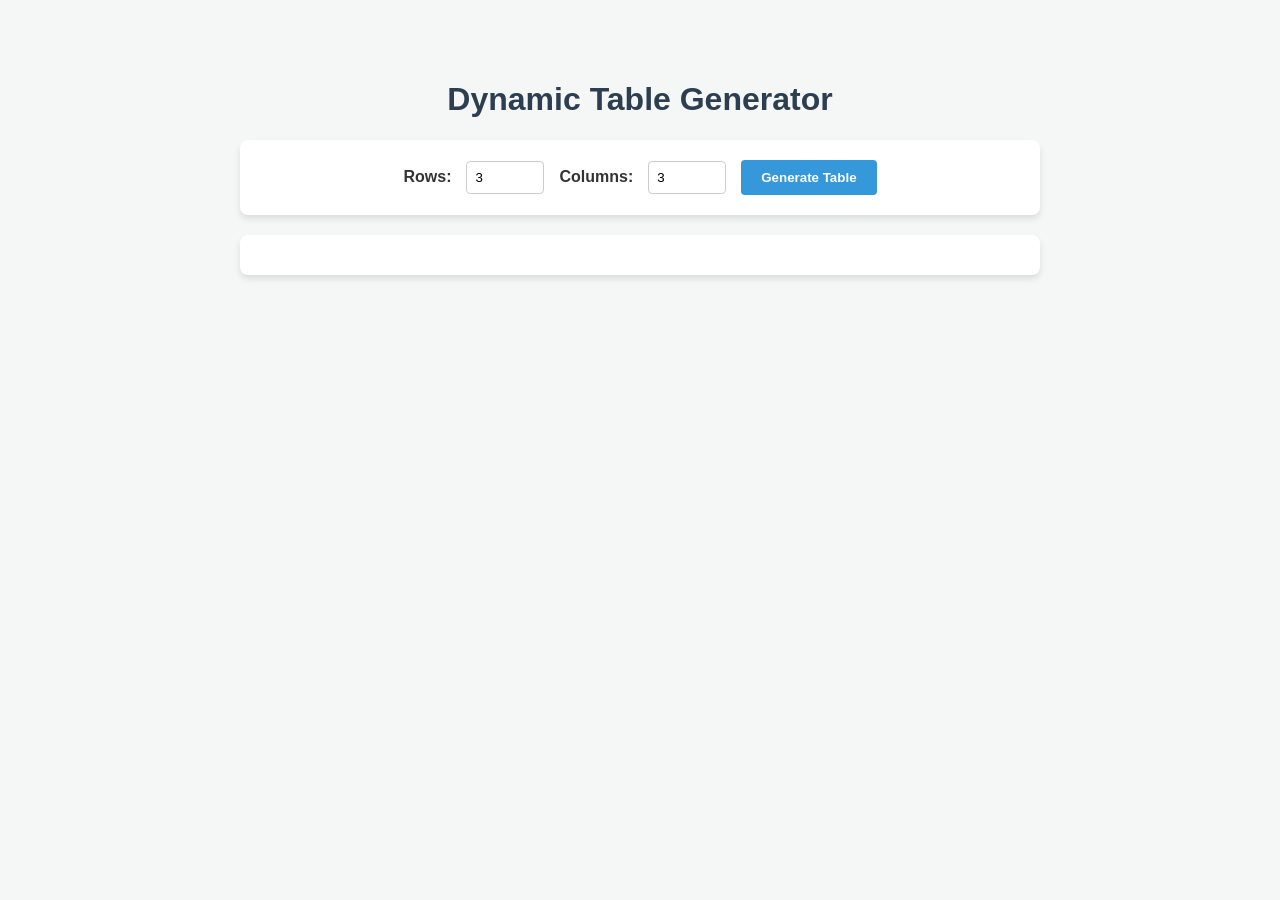
==== index.html @ 99abe820 "Update index.html" ====
<!DOCTYPE html>
<html lang="en">
<head>
    <meta charset="UTF-8">
    <meta name="viewport" content="width=device-width, initial-scale=1.0">
    <title>Dynamic Table Generator</title>
    <style>
        body {
            font-family: 'Segoe UI', Tahoma, Geneva, Verdana, sans-serif;
            background-color: #f4f7f6;
            color: #333;
            max-width: 800px;
            margin: 40px auto;
            padding: 20px;
        }
        h1 {
            color: #2c3e50;
            text-align: center;
        }
        .controls {
            background: white;
            padding: 20px;
            border-radius: 8px;
            box-shadow: 0 4px 6px rgba(0,0,0,0.1);
            margin-bottom: 20px;
            display: flex;
            gap: 15px;
            align-items: center;
            justify-content: center;
        }
        label {
            font-weight: bold;
        }
        input[type="number"] {
            width: 60px;
            padding: 8px;
            border: 1px solid #ccc;
            border-radius: 4px;
        }
        button {
            background-color: #3498db;
            color: white;
            border: none;
            padding: 10px 20px;
            border-radius: 4px;
            cursor: pointer;
            font-weight: bold;
            transition: background 0.2s;
        }
        button:hover {
            background-color: #2980b9;
        }
        #tableContainer {
            background: white;
            padding: 20px;
            border-radius: 8px;
            box-shadow: 0 4px 6px rgba(0,0,0,0.1);
            overflow-x: auto;
        }
        table {
            width: 100%;
            border-collapse: collapse;
            margin-top: 10px;
        }
        table, th, td {
            border: 1px solid #bdc3c7;
        }
        td {
            padding: 12px;
            text-align: center;
            background-color: #fafafa;
        }
        tr:nth-child(even) td {
            background-color: #f2f2f2;
        }
    </style>
</head>
<body>

    <h1>Dynamic Table Generator</h1>
    
    <div class="controls">
        <label for="rows">Rows:</label>
        <input type="number" id="rows" name="rows" value="3" min="1">
        
        <label for="cols">Columns:</label>
        <input type="number" id="cols" name="cols" value="3" min="1">
        
        <button onclick="generateTable()">Generate Table</button>
    </div>

    <div id="tableContainer"></div>

    <script>
        function generateTable() {
            var rows = document.getElementById('rows').value;
            var cols = document.getElementById('cols').value;
            var tableContainer = document.getElementById('tableContainer');
            
            // Validation check
            if (rows < 1 || cols < 1) {
                tableContainer.innerHTML = '<p style="color: red; text-align: center;">Please enter a number greater than 0.</p>';
                return;
            }

            var table = document.createElement('table');
            
            for (var i = 0; i < rows; i++) {
                var tr = document.createElement('tr');
                for (var j = 0; j < cols; j++) {
                    var td = document.createElement('td');
                    td.appendChild(document.createTextNode('Cell ' + (i + 1) + ',' + (j + 1)));
                    tr.appendChild(td);
                }
                table.appendChild(tr); // FIXED: This appends rows directly to your table structure
            }
            
            tableContainer.innerHTML = '';
            tableContainer.appendChild(table);
        }
    </script>
</body>
</html>
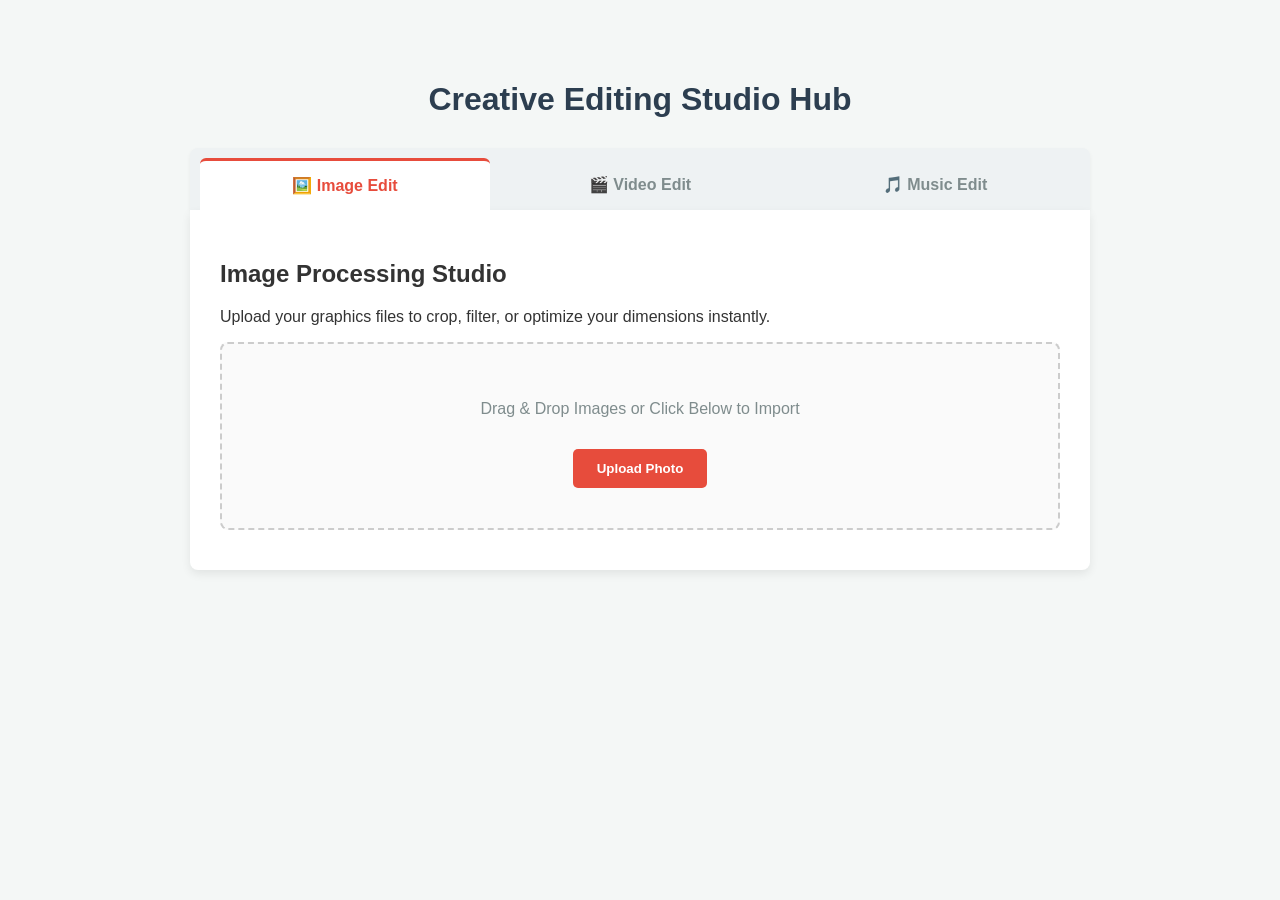
==== commit 813f2a9d: "Update index.html" ====
--- a/index.html
+++ b/index.html
@@ -3,121 +3,176 @@
 <head>
     <meta charset="UTF-8">
     <meta name="viewport" content="width=device-width, initial-scale=1.0">
-    <title>Dynamic Table Generator</title>
+    <title>Creative Editing Studio Hub</title>
     <style>
         body {
             font-family: 'Segoe UI', Tahoma, Geneva, Verdana, sans-serif;
             background-color: #f4f7f6;
             color: #333;
-            max-width: 800px;
+            max-width: 900px;
             margin: 40px auto;
             padding: 20px;
         }
         h1 {
             color: #2c3e50;
             text-align: center;
+            margin-bottom: 30px;
         }
-        .controls {
+        /* Navigation Tabs Layout */
+        .tab-navigation {
+            display: flex;
+            background: #eef2f3;
+            border-radius: 8px 8px 0 0;
+            padding: 10px 10px 0 10px;
+            box-shadow: 0 2px 4px rgba(0,0,0,0.05);
+            gap: 5px;
+        }
+        .tab-button {
+            flex: 1;
+            padding: 15px;
+            font-size: 16px;
+            font-weight: bold;
+            border: none;
+            background: transparent;
+            color: #7f8c8d;
+            cursor: pointer;
+            border-radius: 6px 6px 0 0;
+            transition: all 0.2s ease;
+            text-align: center;
+        }
+        .tab-button:hover {
+            background-color: rgba(255, 255, 255, 0.5);
+            color: #2c3e50;
+        }
+        /* Active Tab Status Color Filters */
+        .tab-button.active[data-target="image-panel"] {
+            background-color: white;
+            color: #e74c3c;
+            border-top: 3px solid #e74c3c;
+        }
+        .tab-button.active[data-target="video-panel"] {
+            background-color: white;
+            color: #9b59b6;
+            border-top: 3px solid #9b59b6;
+        }
+        .tab-button.active[data-target="music-panel"] {
+            background-color: white;
+            color: #2ecc71;
+            border-top: 3px solid #2ecc71;
+        }
+        /* Work Panels Workspace Styling */
+        .panel-container {
             background: white;
-            padding: 20px;
+            padding: 30px;
+            border-radius: 0 0 8px 8px;
+            box-shadow: 0 4px 10px rgba(0,0,0,0.08);
+            min-height: 300px;
+        }
+        .workspace-panel {
+            display: none; /* Hides panel sections until active */
+            animation: fadeIn 0.3s ease-in-out;
+        }
+        .workspace-panel.active {
+            display: block; /* Reveals target active workspace */
+        }
+        .placeholder-tool {
+            border: 2px dashed #ccc;
             border-radius: 8px;
-            box-shadow: 0 4px 6px rgba(0,0,0,0.1);
-            margin-bottom: 20px;
-            display: flex;
-            gap: 15px;
-            align-items: center;
-            justify-content: center;
+            padding: 40px;
+            text-align: center;
+            background-color: #fafafa;
+            color: #7f8c8d;
+            margin-top: 15px;
         }
-        label {
-            font-weight: bold;
-        }
-        input[type="number"] {
-            width: 60px;
-            padding: 8px;
-            border: 1px solid #ccc;
-            border-radius: 4px;
-        }
-        button {
-            background-color: #3498db;
+        .action-btn {
             color: white;
             border: none;
-            padding: 10px 20px;
-            border-radius: 4px;
+            padding: 12px 24px;
+            border-radius: 5px;
             cursor: pointer;
             font-weight: bold;
-            transition: background 0.2s;
+            margin-top: 15px;
+            transition: transform 0.1s;
         }
-        button:hover {
-            background-color: #2980b9;
+        .action-btn:active {
+            transform: scale(0.98);
         }
-        #tableContainer {
-            background: white;
-            padding: 20px;
-            border-radius: 8px;
-            box-shadow: 0 4px 6px rgba(0,0,0,0.1);
-            overflow-x: auto;
-        }
-        table {
-            width: 100%;
-            border-collapse: collapse;
-            margin-top: 10px;
-        }
-        table, th, td {
-            border: 1px solid #bdc3c7;
-        }
-        td {
-            padding: 12px;
-            text-align: center;
-            background-color: #fafafa;
-        }
-        tr:nth-child(even) td {
-            background-color: #f2f2f2;
+        .image-btn { background-color: #e74c3c; }
+        .video-btn { background-color: #9b59b6; }
+        .music-btn { background-color: #2ecc71; }
+
+        @keyframes fadeIn {
+            from { opacity: 0; transform: translateY(5px); }
+            to { opacity: 1; transform: translateY(0); }
         }
     </style>
 </head>
 <body>
 
-    <h1>Dynamic Table Generator</h1>
+    <h1>Creative Editing Studio Hub</h1>
     
-    <div class="controls">
-        <label for="rows">Rows:</label>
-        <input type="number" id="rows" name="rows" value="3" min="1">
-        
-        <label for="cols">Columns:</label>
-        <input type="number" id="cols" name="cols" value="3" min="1">
-        
-        <button onclick="generateTable()">Generate Table</button>
+    <!-- Tab Controls Selection -->
+    <div class="tab-navigation">
+        <button class="tab-button active" data-target="image-panel">🖼️ Image Edit</button>
+        <button class="tab-button" data-target="video-panel">🎬 Video Edit</button>
+        <button class="tab-button" data-target="music-panel">🎵 Music Edit</button>
     </div>
 
-    <div id="tableContainer"></div>
+    <!-- Active Workspace Board Viewports -->
+    <div class="panel-container">
+        
+        <!-- Tab Panel 1: Image Studio -->
+        <div id="image-panel" class="workspace-panel active">
+            <h2>Image Processing Studio</h2>
+            <p>Upload your graphics files to crop, filter, or optimize your dimensions instantly.</p>
+            <div class="placeholder-tool">
+                <p>Drag & Drop Images or Click Below to Import</p>
+                <input type="file" id="imageUpload" accept="image/*" style="display:none;">
+                <button class="action-btn image-btn" onclick="document.getElementById('imageUpload').click()">Upload Photo</button>
+            </div>
+        </div>
 
+        <!-- Tab Panel 2: Video Lounge -->
+        <div id="video-panel" class="workspace-panel">
+            <h2>Video Sequencing Studio</h2>
+            <p>Splice timelines, modify playback framerates, or encode file output tracks.</p>
+            <div class="placeholder-tool">
+                <p>Drop Video Tracks (.mp4, .mov) Here</p>
+                <input type="file" id="videoUpload" accept="video/*" style="display:none;">
+                <button class="action-btn video-btn" onclick="document.getElementById('videoUpload').click()">Import Video clip</button>
+            </div>
+        </div>
+
+        <!-- Tab Panel 3: Music Deck -->
+        <div id="music-panel" class="workspace-panel">
+            <h2>Audio Synthesis Deck</h2>
+            <p>Trim master audio tracks, normalize gain waveforms, or layer sound design tracks.</p>
+            <div class="placeholder-tool">
+                <p>Load Audio Source Stems (.mp3, .wav)</p>
+                <input type="file" id="audioUpload" accept="audio/*" style="display:none;">
+                <button class="action-btn music-btn" onclick="document.getElementById('audioUpload').click()">Open Audio Track</button>
+            </div>
+        </div>
+
+    </div>
+
+    <!-- Interface Animation Routing Controller Script -->
     <script>
-        function generateTable() {
-            var rows = document.getElementById('rows').value;
-            var cols = document.getElementById('cols').value;
-            var tableContainer = document.getElementById('tableContainer');
-            
-            // Validation check
-            if (rows < 1 || cols < 1) {
-                tableContainer.innerHTML = '<p style="color: red; text-align: center;">Please enter a number greater than 0.</p>';
-                return;
-            }
+        const tabs = document.querySelectorAll('.tab-button');
+        const panels = document.querySelectorAll('.workspace-panel');
 
-            var table = document.createElement('table');
-            
-            for (var i = 0; i < rows; i++) {
-                var tr = document.createElement('tr');
-                for (var j = 0; j < cols; j++) {
-                    var td = document.createElement('td');
-                    td.appendChild(document.createTextNode('Cell ' + (i + 1) + ',' + (j + 1)));
-                    tr.appendChild(td);
-                }
-                table.appendChild(tr); // FIXED: This appends rows directly to your table structure
-            }
-            
-            tableContainer.innerHTML = '';
-            tableContainer.appendChild(table);
-        }
+        tabs.forEach(tab => {
+            tab.addEventListener('click', () => {
+                // Remove active classes from all existing tabs and layouts
+                tabs.forEach(t => t.classList.remove('active'));
+                panels.forEach(p => p.classList.remove('active'));
+
+                // Target and set active element bindings
+                tab.classList.add('active');
+                const targetPanelId = tab.getAttribute('data-target');
+                document.getElementById(targetPanelId).classList.add('active');
+            });
+        });
     </script>
 </body>
 </html>
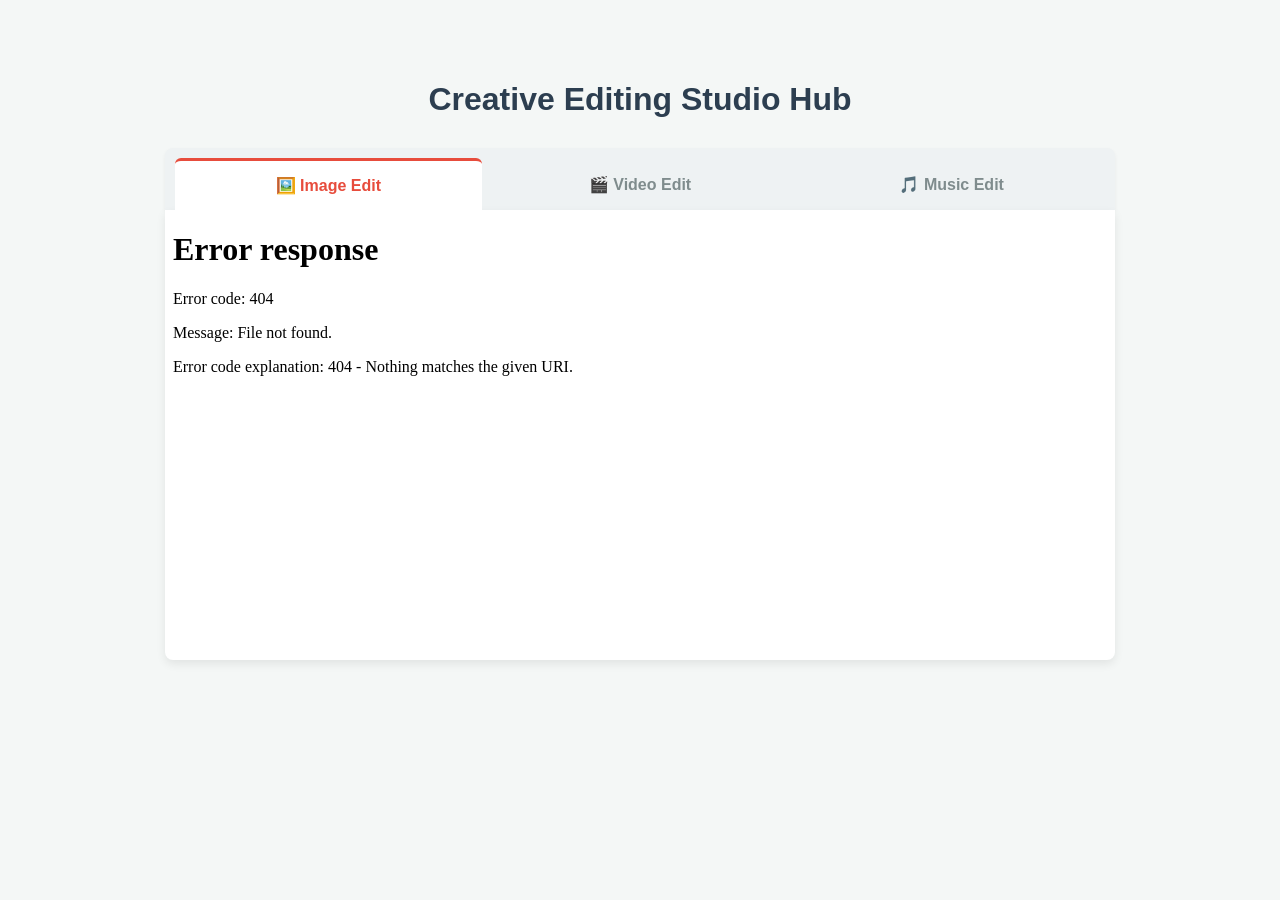
==== commit a17de5f2: "Update index.html" ====
--- a/index.html
+++ b/index.html
@@ -9,7 +9,7 @@
             font-family: 'Segoe UI', Tahoma, Geneva, Verdana, sans-serif;
             background-color: #f4f7f6;
             color: #333;
-            max-width: 900px;
+            max-width: 950px;
             margin: 40px auto;
             padding: 20px;
         }
@@ -18,7 +18,6 @@
             text-align: center;
             margin-bottom: 30px;
         }
-        /* Navigation Tabs Layout */
         .tab-navigation {
             display: flex;
             background: #eef2f3;
@@ -44,66 +43,29 @@
             background-color: rgba(255, 255, 255, 0.5);
             color: #2c3e50;
         }
-        /* Active Tab Status Color Filters */
-        .tab-button.active[data-target="image-panel"] {
-            background-color: white;
-            color: #e74c3c;
-            border-top: 3px solid #e74c3c;
+        .tab-button.active[data-src="image.html"] {
+            background-color: white; color: #e74c3c; border-top: 3px solid #e74c3c;
         }
-        .tab-button.active[data-target="video-panel"] {
-            background-color: white;
-            color: #9b59b6;
-            border-top: 3px solid #9b59b6;
+        .tab-button.active[data-src="video.html"] {
+            background-color: white; color: #9b59b6; border-top: 3px solid #9b59b6;
         }
-        .tab-button.active[data-target="music-panel"] {
-            background-color: white;
-            color: #2ecc71;
-            border-top: 3px solid #2ecc71;
+        .tab-button.active[data-src="music.html"] {
+            background-color: white; color: #2ecc71; border-top: 3px solid #2ecc71;
         }
-        /* Work Panels Workspace Styling */
-        .panel-container {
+        /* The isolated sandbox container */
+        .iframe-container {
             background: white;
-            padding: 30px;
             border-radius: 0 0 8px 8px;
             box-shadow: 0 4px 10px rgba(0,0,0,0.08);
-            min-height: 300px;
+            border: none;
+            width: 100%;
+            height: 450px;
         }
-        .workspace-panel {
-            display: none; /* Hides panel sections until active */
-            animation: fadeIn 0.3s ease-in-out;
-        }
-        .workspace-panel.active {
-            display: block; /* Reveals target active workspace */
-        }
-        .placeholder-tool {
-            border: 2px dashed #ccc;
-            border-radius: 8px;
-            padding: 40px;
-            text-align: center;
-            background-color: #fafafa;
-            color: #7f8c8d;
-            margin-top: 15px;
-        }
-        .action-btn {
-            color: white;
+        iframe {
+            width: 100%;
+            height: 100%;
             border: none;
-            padding: 12px 24px;
-            border-radius: 5px;
-            cursor: pointer;
-            font-weight: bold;
-            margin-top: 15px;
-            transition: transform 0.1s;
-        }
-        .action-btn:active {
-            transform: scale(0.98);
-        }
-        .image-btn { background-color: #e74c3c; }
-        .video-btn { background-color: #9b59b6; }
-        .music-btn { background-color: #2ecc71; }
-
-        @keyframes fadeIn {
-            from { opacity: 0; transform: translateY(5px); }
-            to { opacity: 1; transform: translateY(0); }
+            border-radius: 0 0 8px 8px;
         }
     </style>
 </head>
@@ -111,66 +73,28 @@
 
     <h1>Creative Editing Studio Hub</h1>
     
-    <!-- Tab Controls Selection -->
     <div class="tab-navigation">
-        <button class="tab-button active" data-target="image-panel">🖼️ Image Edit</button>
-        <button class="tab-button" data-target="video-panel">🎬 Video Edit</button>
-        <button class="tab-button" data-target="music-panel">🎵 Music Edit</button>
+        <button class="tab-button active" data-src="image.html">🖼️ Image Edit</button>
+        <button class="tab-button" data-src="video.html">🎬 Video Edit</button>
+        <button class="tab-button" data-src="music.html">🎵 Music Edit</button>
     </div>
 
-    <!-- Active Workspace Board Viewports -->
-    <div class="panel-container">
-        
-        <!-- Tab Panel 1: Image Studio -->
-        <div id="image-panel" class="workspace-panel active">
-            <h2>Image Processing Studio</h2>
-            <p>Upload your graphics files to crop, filter, or optimize your dimensions instantly.</p>
-            <div class="placeholder-tool">
-                <p>Drag & Drop Images or Click Below to Import</p>
-                <input type="file" id="imageUpload" accept="image/*" style="display:none;">
-                <button class="action-btn image-btn" onclick="document.getElementById('imageUpload').click()">Upload Photo</button>
-            </div>
-        </div>
-
-        <!-- Tab Panel 2: Video Lounge -->
-        <div id="video-panel" class="workspace-panel">
-            <h2>Video Sequencing Studio</h2>
-            <p>Splice timelines, modify playback framerates, or encode file output tracks.</p>
-            <div class="placeholder-tool">
-                <p>Drop Video Tracks (.mp4, .mov) Here</p>
-                <input type="file" id="videoUpload" accept="video/*" style="display:none;">
-                <button class="action-btn video-btn" onclick="document.getElementById('videoUpload').click()">Import Video clip</button>
-            </div>
-        </div>
-
-        <!-- Tab Panel 3: Music Deck -->
-        <div id="music-panel" class="workspace-panel">
-            <h2>Audio Synthesis Deck</h2>
-            <p>Trim master audio tracks, normalize gain waveforms, or layer sound design tracks.</p>
-            <div class="placeholder-tool">
-                <p>Load Audio Source Stems (.mp3, .wav)</p>
-                <input type="file" id="audioUpload" accept="audio/*" style="display:none;">
-                <button class="action-btn music-btn" onclick="document.getElementById('audioUpload').click()">Open Audio Track</button>
-            </div>
-        </div>
-
+    <div class="iframe-container">
+        <!-- Secure Sandbox Viewport Frame. Starts looking inside image.html -->
+        <iframe id="studio-frame" src="image.html" sandbox="allow-scripts allow-same-origin allow-downloads allow-forms"></iframe>
     </div>
 
-    <!-- Interface Animation Routing Controller Script -->
     <script>
         const tabs = document.querySelectorAll('.tab-button');
-        const panels = document.querySelectorAll('.workspace-panel');
+        const frame = document.getElementById('studio-frame');
 
         tabs.forEach(tab => {
             tab.addEventListener('click', () => {
-                // Remove active classes from all existing tabs and layouts
                 tabs.forEach(t => t.classList.remove('active'));
-                panels.forEach(p => p.classList.remove('active'));
-
-                // Target and set active element bindings
                 tab.classList.add('active');
-                const targetPanelId = tab.getAttribute('data-target');
-                document.getElementById(targetPanelId).classList.add('active');
+                
+                // Routes the frame view to load the target tool file
+                frame.src = tab.getAttribute('data-src');
             });
         });
     </script>
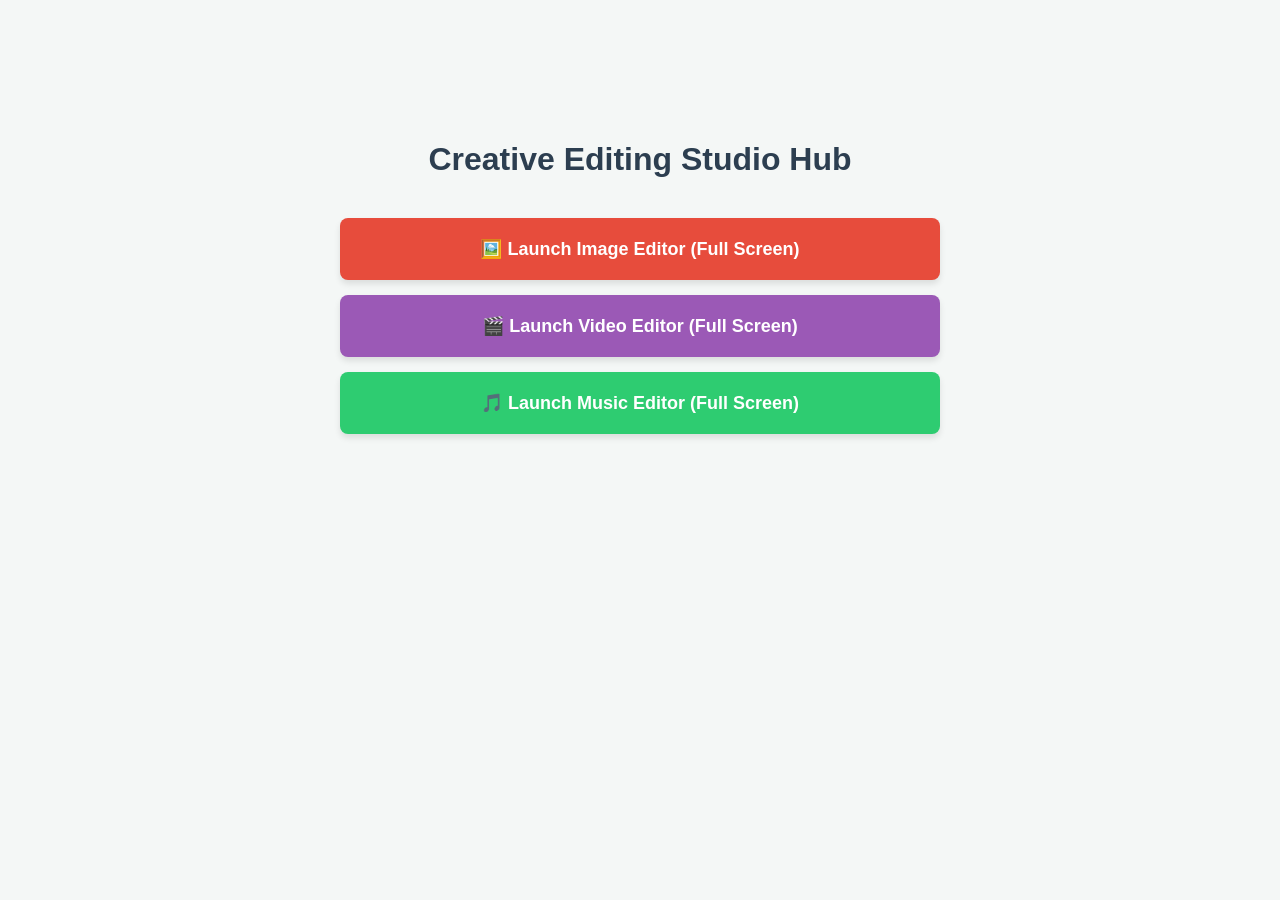
==== commit 41520b67: "Update index.html" ====
--- a/index.html
+++ b/index.html
@@ -9,94 +9,51 @@
             font-family: 'Segoe UI', Tahoma, Geneva, Verdana, sans-serif;
             background-color: #f4f7f6;
             color: #333;
-            max-width: 950px;
-            margin: 40px auto;
+            max-width: 600px;
+            margin: 100px auto;
             padding: 20px;
+            text-align: center;
         }
         h1 {
             color: #2c3e50;
-            text-align: center;
-            margin-bottom: 30px;
+            margin-bottom: 40px;
         }
-        .tab-navigation {
+        .hub-menu {
             display: flex;
-            background: #eef2f3;
-            border-radius: 8px 8px 0 0;
-            padding: 10px 10px 0 10px;
-            box-shadow: 0 2px 4px rgba(0,0,0,0.05);
-            gap: 5px;
+            flex-direction: column;
+            gap: 15px;
         }
-        .tab-button {
-            flex: 1;
-            padding: 15px;
-            font-size: 16px;
+        /* Style the tabs as massive click blocks */
+        .tool-link {
+            display: block;
+            padding: 20px;
+            font-size: 18px;
             font-weight: bold;
-            border: none;
-            background: transparent;
-            color: #7f8c8d;
-            cursor: pointer;
-            border-radius: 6px 6px 0 0;
-            transition: all 0.2s ease;
-            text-align: center;
+            color: white;
+            text-decoration: none;
+            border-radius: 8px;
+            box-shadow: 0 4px 6px rgba(0,0,0,0.1);
+            transition: transform 0.2s, box-shadow 0.2s;
         }
-        .tab-button:hover {
-            background-color: rgba(255, 255, 255, 0.5);
-            color: #2c3e50;
+        .tool-link:hover {
+            transform: translateY(-2px);
+            box-shadow: 0 6px 12px rgba(0,0,0,0.15);
         }
-        .tab-button.active[data-src="image.html"] {
-            background-color: white; color: #e74c3c; border-top: 3px solid #e74c3c;
-        }
-        .tab-button.active[data-src="video.html"] {
-            background-color: white; color: #9b59b6; border-top: 3px solid #9b59b6;
-        }
-        .tab-button.active[data-src="music.html"] {
-            background-color: white; color: #2ecc71; border-top: 3px solid #2ecc71;
-        }
-        /* The isolated sandbox container */
-        .iframe-container {
-            background: white;
-            border-radius: 0 0 8px 8px;
-            box-shadow: 0 4px 10px rgba(0,0,0,0.08);
-            border: none;
-            width: 100%;
-            height: 450px;
-        }
-        iframe {
-            width: 100%;
-            height: 100%;
-            border: none;
-            border-radius: 0 0 8px 8px;
-        }
+        .image-btn { background-color: #e74c3c; }
+        .video-btn { background-color: #9b59b6; }
+        .music-btn { background-color: #2ecc71; }
     </style>
 </head>
 <body>
 
     <h1>Creative Editing Studio Hub</h1>
     
-    <div class="tab-navigation">
-        <button class="tab-button active" data-src="image.html">🖼️ Image Edit</button>
-        <button class="tab-button" data-src="video.html">🎬 Video Edit</button>
-        <button class="tab-button" data-src="music.html">🎵 Music Edit</button>
+    <div class="hub-menu">
+        <!-- target="_blank" forces your browser to launch this in a brand new, empty full screen tab -->
+        <a href="image.html" target="_blank" class="tool-link image-btn">🖼️ Launch Image Editor (Full Screen)</a>
+        <a href="video.html" target="_blank" class="tool-link video-btn">🎬 Launch Video Editor (Full Screen)</a>
+        <a href="music.html" target="_blank" class="tool-link music-btn">🎵 Launch Music Editor (Full Screen)</a>
     </div>
 
-    <div class="iframe-container">
-        <!-- Secure Sandbox Viewport Frame. Starts looking inside image.html -->
-        <iframe id="studio-frame" src="image.html" sandbox="allow-scripts allow-same-origin allow-downloads allow-forms"></iframe>
-    </div>
-
-    <script>
-        const tabs = document.querySelectorAll('.tab-button');
-        const frame = document.getElementById('studio-frame');
-
-        tabs.forEach(tab => {
-            tab.addEventListener('click', () => {
-                tabs.forEach(t => t.classList.remove('active'));
-                tab.classList.add('active');
-                
-                // Routes the frame view to load the target tool file
-                frame.src = tab.getAttribute('data-src');
-            });
-        });
-    </script>
 </body>
 </html>
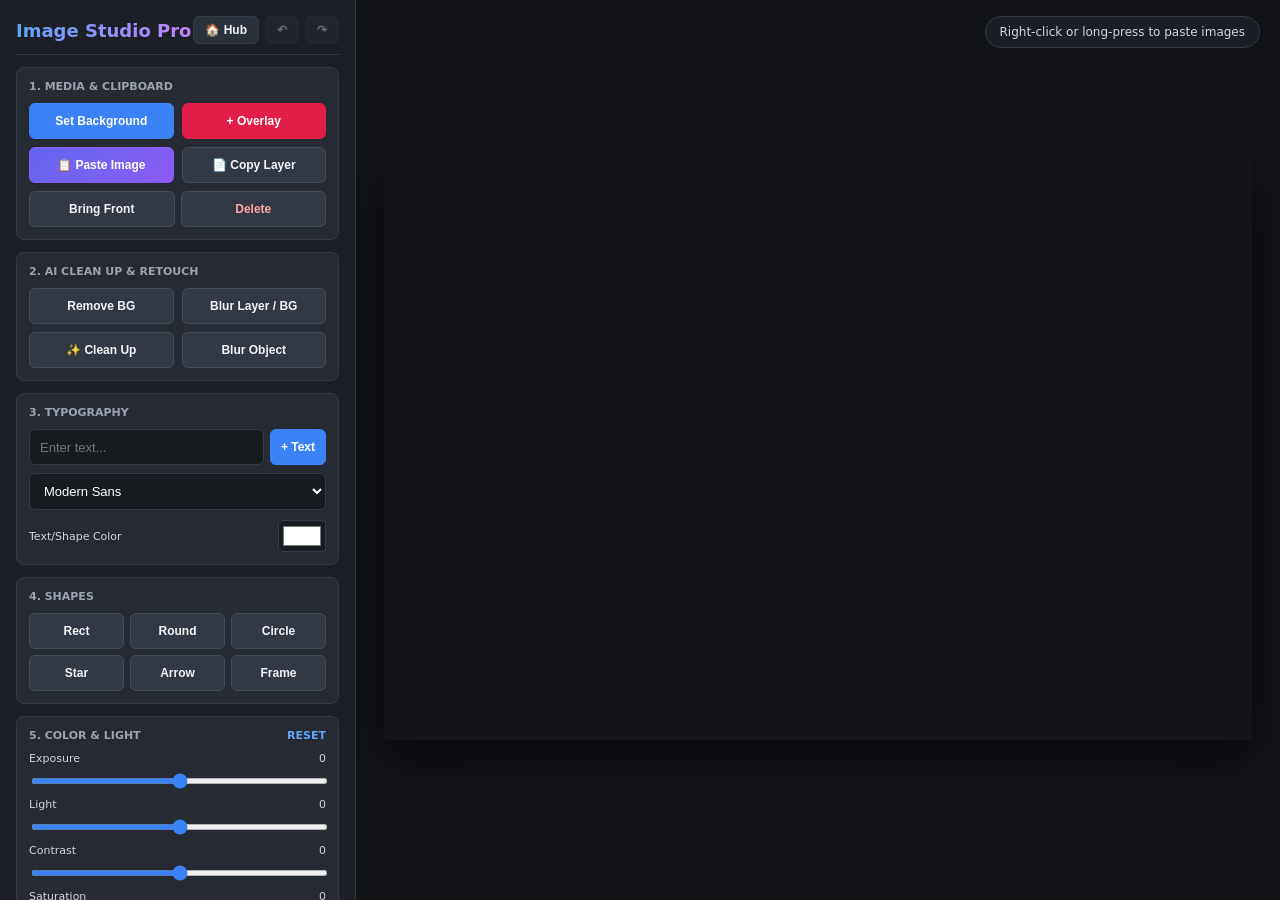
==== commit 10e6a03b: "Update index.html" ====
--- a/index.html
+++ b/index.html
@@ -2,58 +2,845 @@
 <html lang="en">
 <head>
     <meta charset="UTF-8">
-    <meta name="viewport" content="width=device-width, initial-scale=1.0">
+    <meta name="viewport" content="width=device-width, initial-scale=1.0, maximum-scale=1.0, user-scalable=no">
     <title>Creative Editing Studio Hub</title>
     <style>
+        :root {
+            --bg-light: #f0f4f8;
+            --hub-title: #1e293b;
+            --btn-image: #e04434;
+            --btn-video: #9053b8;
+            --btn-music: #23c55e;
+            --btn-download: #0284c7;
+            --border-color: #343b46;
+            --accent: #3b82f6;
+            --text-main: #f3f4f6;
+            --text-muted: #9ca3af;
+        }
+        * {
+            box-sizing: border-box;
+            -webkit-tap-highlight-color: transparent;
+        }
         body {
-            font-family: 'Segoe UI', Tahoma, Geneva, Verdana, sans-serif;
-            background-color: #f4f7f6;
-            color: #333;
-            max-width: 600px;
-            margin: 100px auto;
+            font-family: system-ui, -apple-system, BlinkMacSystemFont, "Segoe UI", Roboto, sans-serif;
+            margin: 0;
+            padding: 0;
+            width: 100vw;
+            height: 100vh;
+            height: 100dvh;
+            background-color: var(--bg-light);
+            overflow: hidden;
+        }
+
+        /* View Router */
+        .view-container {
+            width: 100%;
+            height: 100%;
+            display: none;
+            position: absolute;
+            top: 0;
+            left: 0;
+        }
+        .view-container.active {
+            display: flex;
+        }
+
+        /* 1. Hub Screen Styling */
+        .hub-screen {
+            flex-direction: column;
+            align-items: center;
+            justify-content: center;
+            background-color: var(--bg-light);
             padding: 20px;
+        }
+        .hub-title {
+            font-size: 38px;
+            font-weight: 800;
+            color: var(--hub-title);
+            margin-bottom: 35px;
             text-align: center;
-        }
-        h1 {
-            color: #2c3e50;
-            margin-bottom: 40px;
-        }
-        .hub-menu {
+            letter-spacing: -0.5px;
+        }
+        .hub-button-stack {
             display: flex;
             flex-direction: column;
-            gap: 15px;
-        }
-        /* Style the tabs as massive click blocks */
-        .tool-link {
-            display: block;
+            gap: 16px;
+            width: 100%;
+            max-width: 480px;
+        }
+        .hub-btn {
+            width: 100%;
+            padding: 16px 20px;
+            border-radius: 8px;
+            border: none;
+            font-size: 16px;
+            font-weight: 700;
+            cursor: pointer;
+            color: #ffffff;
+            box-shadow: 0 4px 12px rgba(0, 0, 0, 0.12);
+            display: flex;
+            align-items: center;
+            justify-content: center;
+            gap: 10px;
+            transition: transform 0.1s ease, filter 0.1s ease;
+        }
+        .hub-btn:hover {
+            transform: translateY(-2px);
+            filter: brightness(1.05);
+        }
+        .hub-btn:active {
+            transform: translateY(0);
+        }
+        .hub-btn.btn-image { background-color: var(--btn-image); }
+        .hub-btn.btn-video { background-color: var(--btn-video); }
+        .hub-btn.btn-music { background-color: var(--btn-music); }
+        .hub-btn.btn-download { background-color: var(--btn-download); }
+
+        /* 2. Download Tool Screen */
+        .downloader-screen {
+            flex-direction: column;
+            background-color: #111827;
+            color: #f3f4f6;
+            overflow-y: auto;
+            padding: 30px;
+            align-items: center;
+        }
+        .downloader-wrapper {
+            width: 100%;
+            max-width: 780px;
+            display: flex;
+            flex-direction: column;
+            gap: 20px;
+        }
+        .downloader-header {
+            display: flex;
+            justify-content: space-between;
+            align-items: center;
+            border-bottom: 1px solid #374151;
+            padding-bottom: 16px;
+        }
+        .downloader-header h2 {
+            margin: 0;
+            font-size: 24px;
+            font-weight: 800;
+            background: linear-gradient(90deg, #38bdf8, #818cf8);
+            -webkit-background-clip: text;
+            -webkit-text-fill-color: transparent;
+        }
+        .back-hub-btn {
+            background: #1f2937;
+            border: 1px solid #374151;
+            color: #f3f4f6;
+            padding: 8px 16px;
+            border-radius: 6px;
+            cursor: pointer;
+            font-weight: 600;
+            font-size: 13px;
+        }
+        .back-hub-btn:hover { background: #374151; }
+
+        .url-input-card {
+            background: #1f2937;
+            border: 1px solid #374151;
+            border-radius: 12px;
+            padding: 24px;
+            box-shadow: 0 10px 25px rgba(0,0,0,0.4);
+            display: flex;
+            flex-direction: column;
+            gap: 14px;
+        }
+        .url-input-group {
+            display: flex;
+            gap: 10px;
+        }
+        .url-input-group input {
+            flex: 1;
+            padding: 14px 16px;
+            background: #111827;
+            border: 1px solid #4b5563;
+            border-radius: 8px;
+            color: #fff;
+            font-size: 15px;
+            outline: none;
+        }
+        .url-input-group input:focus { border-color: #38bdf8; }
+        .fetch-btn {
+            background: #0284c7;
+            color: #fff;
+            border: none;
+            padding: 0 24px;
+            border-radius: 8px;
+            font-weight: 700;
+            cursor: pointer;
+            font-size: 14px;
+        }
+        .fetch-btn:hover { background: #0369a1; }
+
+        .supported-platforms {
+            font-size: 12px;
+            color: #9ca3af;
+            display: flex;
+            flex-wrap: wrap;
+            gap: 8px;
+            align-items: center;
+        }
+        .platform-tag {
+            background: rgba(255,255,255,0.06);
+            padding: 4px 8px;
+            border-radius: 4px;
+        }
+
+        .results-card {
+            background: #1f2937;
+            border: 1px solid #374151;
+            border-radius: 12px;
             padding: 20px;
+            display: none;
+            flex-direction: column;
+            gap: 16px;
+        }
+        .media-preview-box {
+            display: flex;
+            gap: 16px;
+            align-items: center;
+            background: #111827;
+            padding: 12px;
+            border-radius: 8px;
+            border: 1px solid #374151;
+        }
+        .media-thumb {
+            width: 140px;
+            height: 85px;
+            background: #374151;
+            border-radius: 6px;
+            display: flex;
+            align-items: center;
+            justify-content: center;
+            color: #9ca3af;
+            font-size: 11px;
+        }
+        .media-meta h4 {
+            margin: 0 0 6px 0;
+            font-size: 16px;
+            color: #fff;
+        }
+        .media-meta p {
+            margin: 0;
+            font-size: 12px;
+            color: #9ca3af;
+            word-break: break-all;
+        }
+
+        .download-options-list {
+            display: flex;
+            flex-direction: column;
+            gap: 10px;
+        }
+        .dl-option-row {
+            display: flex;
+            align-items: center;
+            justify-content: space-between;
+            background: #111827;
+            border: 1px solid #374151;
+            padding: 12px 18px;
+            border-radius: 8px;
+        }
+        .dl-option-info {
+            display: flex;
+            flex-direction: column;
+            gap: 3px;
+        }
+        .dl-option-title { font-weight: 700; font-size: 14px; color: #fff; }
+        .dl-option-desc { font-size: 12px; color: #9ca3af; }
+        .dl-action-btn {
+            background: #0284c7;
+            color: #fff;
+            border: none;
+            padding: 8px 16px;
+            border-radius: 6px;
+            font-weight: 600;
+            font-size: 13px;
+            cursor: pointer;
+            text-decoration: none;
+            display: inline-flex;
+            align-items: center;
+            gap: 5px;
+        }
+        .dl-action-btn:hover { background: #0369a1; }
+        .dl-action-btn.audio-badge { background: #8b5cf6; }
+        .dl-action-btn.audio-badge:hover { background: #7c3aed; }
+
+        /* 3. Image Editor Full Screen Module */
+        .image-studio-screen {
+            display: flex;
+            width: 100vw;
+            height: 100vh;
+            background: #121418;
+            color: #f3f4f6;
+            user-select: none;
+        }
+        .controls-sidebar {
+            width: 356px;
+            background: #1c2026;
+            border-right: 1px solid #343b46;
+            padding: 16px;
+            z-index: 10;
+            height: 100%;
+            overflow-y: auto;
+            display: flex;
+            flex-direction: column;
+            gap: 12px;
+            flex-shrink: 0;
+        }
+        .studio-header {
+            display: flex;
+            align-items: center;
+            justify-content: space-between;
+            border-bottom: 1px solid #343b46;
+            padding-bottom: 10px;
+        }
+        .studio-header h2 {
+            margin: 0;
             font-size: 18px;
-            font-weight: bold;
-            color: white;
-            text-decoration: none;
+            font-weight: 700;
+            background: linear-gradient(90deg, #60a5fa, #c084fc);
+            -webkit-background-clip: text;
+            -webkit-text-fill-color: transparent;
+        }
+        .history-bar { display: flex; gap: 6px; }
+        .history-btn {
+            background: #2b313b;
+            color: #f3f4f6;
+            border: 1px solid #343b46;
+            border-radius: 6px;
+            padding: 6px 11px;
+            font-size: 12px;
+            font-weight: 600;
+            cursor: pointer;
+        }
+        .history-btn:disabled { opacity: 0.35; cursor: not-allowed; }
+        .control-card {
+            background: #262b33;
+            border: 1px solid #343b46;
             border-radius: 8px;
-            box-shadow: 0 4px 6px rgba(0,0,0,0.1);
-            transition: transform 0.2s, box-shadow 0.2s;
-        }
-        .tool-link:hover {
-            transform: translateY(-2px);
-            box-shadow: 0 6px 12px rgba(0,0,0,0.15);
-        }
-        .image-btn { background-color: #e74c3c; }
-        .video-btn { background-color: #9b59b6; }
-        .music-btn { background-color: #2ecc71; }
+            padding: 12px;
+        }
+        .section-title {
+            font-size: 11px;
+            font-weight: 700;
+            text-transform: uppercase;
+            color: #9ca3af;
+            margin-bottom: 10px;
+            display: flex;
+            justify-content: space-between;
+        }
+        .btn-grid { display: grid; grid-template-columns: 1fr 1fr; gap: 8px; }
+        .btn-grid-3 { display: grid; grid-template-columns: repeat(3, 1fr); gap: 6px; }
+        .action-btn {
+            background: #323944;
+            color: #f3f4f6;
+            border: 1px solid #434c59;
+            padding: 10px;
+            border-radius: 6px;
+            cursor: pointer;
+            font-weight: 600;
+            font-size: 12px;
+            display: flex;
+            align-items: center;
+            justify-content: center;
+            gap: 6px;
+        }
+        .action-btn.primary { background: #3b82f6; border-color: #3b82f6; color: #fff; }
+        .action-btn.accent-red { background: #e11d48; border-color: #e11d48; color: #fff; }
+        .action-btn.accent-purple { background: linear-gradient(135deg, #6366f1, #8b5cf6); border-color: #8b5cf6; color: #fff; }
+        .slider-row { margin-bottom: 10px; }
+        .slider-header { display: flex; justify-content: space-between; font-size: 11px; color: #d1d5db; margin-bottom: 4px; }
+        input[type="range"] { width: 100%; accent-color: #3b82f6; height: 6px; background: #181b20; border-radius: 4px; }
+        input[type="text"], select { width: 100%; padding: 9px 10px; border-radius: 6px; border: 1px solid #343b46; background: #181b20; color: #fff; font-size: 13px; margin-bottom: 8px; outline: none; }
+        .color-row { display: flex; align-items: center; gap: 8px; margin-top: 4px; }
+        .color-row label { font-size: 11px; color: #d1d5db; flex: 1; }
+        input[type="color"] { width: 48px; height: 32px; border: 1px solid #343b46; border-radius: 4px; background: #181b20; cursor: pointer; }
+        .layer-bar { display: flex; gap: 6px; margin-top: 8px; }
+        .download-btn { background: #10b981; border: none; color: #fff; width: 100%; font-size: 14px; padding: 13px; margin-top: auto; cursor: pointer; border-radius: 6px; font-weight: bold; }
+
+        .canvas-container {
+            flex: 1;
+            height: 100%;
+            display: flex;
+            align-items: center;
+            justify-content: center;
+            background-color: #121418;
+            position: relative;
+            overflow: hidden;
+        }
+        canvas { max-width: 94%; max-height: 92%; box-shadow: 0 18px 50px rgba(0,0,0,0.65); background: transparent; }
+        .floating-status {
+            position: absolute; top: 16px; right: 20px; background: rgba(28, 32, 38, 0.9);
+            border: 1px solid #343b46; padding: 8px 14px; border-radius: 99px; font-size: 12px; color: #d1d5db;
+        }
+        .workspace-context-bar {
+            position: absolute; display: none; align-items: center; gap: 6px; background: rgba(22, 26, 32, 0.96);
+            border: 1px solid #4b5563; padding: 6px 8px; border-radius: 10px; box-shadow: 0 12px 32px rgba(0,0,0,0.65); z-index: 30; transform: translate(-50%, -125%);
+        }
+        .ctx-btn { background: #2d3542; color: #f9fafb; border: 1px solid #455061; border-radius: 6px; padding: 6px 11px; font-size: 12px; font-weight: 600; cursor: pointer; }
+        .ctx-btn.paste-primary { background: linear-gradient(135deg, #3b82f6, #8b5cf6); border-color: #8b5cf6; color: #fff; }
     </style>
 </head>
 <body>
 
-    <h1>Creative Editing Studio Hub</h1>
-    
-    <div class="hub-menu">
-        <!-- target="_blank" forces your browser to launch this in a brand new, empty full screen tab -->
-        <a href="image.html" target="_blank" class="tool-link image-btn">🖼️ Launch Image Editor (Full Screen)</a>
-        <a href="video.html" target="_blank" class="tool-link video-btn">🎬 Launch Video Editor (Full Screen)</a>
-        <a href="music.html" target="_blank" class="tool-link music-btn">🎵 Launch Music Editor (Full Screen)</a>
+    <!-- ================= 1. CREATIVE EDITING STUDIO HUB ================= -->
+    <div id="viewHub" class="view-container active hub-screen">
+        <div class="hub-title">Creative Editing Studio Hub[cite: 5]</div>
+        <div class="hub-button-stack">
+            <button class="hub-btn btn-image" onclick="switchView('image')">
+                🖼️ Launch Image Editor (Full Screen)[cite: 5]
+            </button>
+            <button class="hub-btn btn-video" onclick="switchView('video')">
+                🎬 Launch Video Editor (Full Screen)[cite: 5]
+            </button>
+            <button class="hub-btn btn-music" onclick="switchView('music')">
+                🎵 Launch Music Editor (Full Screen)[cite: 5]
+            </button>
+            <!-- 4th Tool Tab Added Below -->
+            <button class="hub-btn btn-download" onclick="switchView('download')">
+                📥 Download Tool (Full Screen)
+            </button>
+        </div>
     </div>
 
+
+    <!-- ================= 2. DOWNLOAD TOOL SCREEN ================= -->
+    <div id="viewDownload" class="view-container downloader-screen">
+        <div class="downloader-wrapper">
+            <div class="downloader-header">
+                <h2>Universal Video & Audio Downloader</h2>
+                <button class="back-hub-btn" onclick="switchView('hub')">⬅ Back to Hub</button>
+            </div>
+
+            <div class="url-input-card">
+                <label style="font-size: 13px; font-weight: 700; color: #e5e7eb;">Copy & Paste Media URL</label>
+                <div class="url-input-group">
+                    <input type="text" id="targetVideoUrl" placeholder="Paste link from YouTube, Reels, TikTok, Facebook, Shorts, Dailymotion...">
+                    <button class="fetch-btn" id="fetchVideoBtn">Extract Media</button>
+                </div>
+                <div class="supported-platforms">
+                    <span>Supported:</span>
+                    <span class="platform-tag">YouTube & Shorts</span>
+                    <span class="platform-tag">Instagram Reels</span>
+                    <span class="platform-tag">TikTok</span>
+                    <span class="platform-tag">Facebook Watch</span>
+                    <span class="platform-tag">Dailymotion</span>
+                    <span class="platform-tag">X / Twitter</span>
+                </div>
+            </div>
+
+            <div class="results-card" id="downloadResultsCard">
+                <div class="media-preview-box">
+                    <div class="media-thumb" id="previewThumb">Media Preview</div>
+                    <div class="media-meta">
+                        <h4 id="mediaTitle">Detected Video Stream</h4>
+                        <p id="mediaPlatformSource">Source Platform: Auto-Detected</p>
+                    </div>
+                </div>
+
+                <div class="download-options-list" id="downloadOptionsContainer">
+                    <!-- Dynamic resolution rows (Highest -> 240P -> Audio Only) -->
+                </div>
+            </div>
+        </div>
+    </div>
+
+
+    <!-- ================= 3. IMAGE STUDIO SCREEN ================= -->
+    <div id="viewImage" class="view-container image-studio-screen">
+        <div class="controls-sidebar">
+            <div class="studio-header">
+                <h2>Image Studio Pro</h2>
+                <div style="display:flex; gap:6px; align-items:center;">
+                    <button class="history-btn" onclick="switchView('hub')" title="Return to Hub">🏠 Hub</button>
+                    <div class="history-bar">
+                        <button class="history-btn" id="undoBtn" disabled title="Undo">↶</button>
+                        <button class="history-btn" id="redoBtn" disabled title="Redo">↷</button>
+                    </div>
+                </div>
+            </div>
+
+            <div class="control-card">
+                <div class="section-title"><span>1. Media & Clipboard</span></div>
+                <div class="btn-grid">
+                    <button class="action-btn primary" onclick="document.getElementById('bgUpload').click()">Set Background</button>
+                    <button class="action-btn accent-red" onclick="document.getElementById('fgUpload').click()">+ Overlay</button>
+                </div>
+                <div class="btn-grid" style="margin-top:8px;">
+                    <button class="action-btn accent-purple" id="pasteClipboardBtn">📋 Paste Image</button>
+                    <button class="action-btn" id="copySelectedSidebarBtn">📄 Copy Layer</button>
+                </div>
+                <input type="file" id="bgUpload" accept="image/*" style="display:none;">
+                <input type="file" id="fgUpload" accept="image/*" style="display:none;">
+                <div class="layer-bar">
+                    <button class="action-btn" style="flex:1" id="bringFrontBtn">Bring Front</button>
+                    <button class="action-btn" style="flex:1; color:#fca5a5;" id="deleteObjBtn">Delete</button>
+                </div>
+            </div>
+
+            <div class="control-card">
+                <div class="section-title"><span>2. AI Clean Up & Retouch</span></div>
+                <div class="btn-grid">
+                    <button class="action-btn" id="removeBgBtn">Remove BG</button>
+                    <button class="action-btn" id="blurBgBtn">Blur Layer / BG</button>
+                    <button class="action-btn" id="removeObjToolBtn">✨ Clean Up</button>
+                    <button class="action-btn" id="blurObjToolBtn">Blur Object</button>
+                </div>
+                <div id="brushControls" style="display:none; margin-top:10px; padding-top:8px; border-top:1px solid #343b46;">
+                    <div class="slider-header"><span>Brush Size</span><span id="brushSizeVal">38 px</span></div>
+                    <input type="range" id="brushSize" min="8" max="130" value="38">
+                    <div style="display:flex; gap:6px; margin-top:6px;">
+                        <button class="action-btn" style="flex:1" id="exitBrushBtn">Done</button>
+                        <button class="action-btn" style="flex:1" id="clearRetouchBtn">Reset</button>
+                    </div>
+                </div>
+            </div>
+
+            <div class="control-card">
+                <div class="section-title">3. Typography</div>
+                <div style="display:flex; gap:6px; margin-bottom:8px;">
+                    <input type="text" id="textInput" placeholder="Enter text..." style="margin-bottom:0;">
+                    <button class="action-btn primary" id="addTextBtn" style="white-space:nowrap;">+ Text</button>
+                </div>
+                <select id="fontStyle" style="margin-bottom:6px;">
+                    <option value="Inter, Arial, sans-serif">Modern Sans</option>
+                    <option value="Georgia, serif">Editorial Serif</option>
+                    <option value="Impact, sans-serif">Heavy Impact</option>
+                </select>
+                <div class="color-row">
+                    <label>Text/Shape Color</label>
+                    <input type="color" id="activeColorPicker" value="#ffffff">
+                </div>
+            </div>
+
+            <div class="control-card">
+                <div class="section-title">4. Shapes</div>
+                <div class="btn-grid-3">
+                    <button class="action-btn" onclick="addShapeLayer('rect')">Rect</button>
+                    <button class="action-btn" onclick="addShapeLayer('roundRect')">Round</button>
+                    <button class="action-btn" onclick="addShapeLayer('circle')">Circle</button>
+                    <button class="action-btn" onclick="addShapeLayer('star')">Star</button>
+                    <button class="action-btn" onclick="addShapeLayer('arrow')">Arrow</button>
+                    <button class="action-btn" onclick="addShapeLayer('frame')">Frame</button>
+                </div>
+            </div>
+
+            <div class="control-card">
+                <div class="section-title"><span>5. Color & Light</span><span style="cursor:pointer; color:#60a5fa;" id="resetGradingBtn">Reset</span></div>
+                <div class="slider-row"><div class="slider-header"><span>Exposure</span><span id="valExposure">0</span></div><input type="range" id="adjExposure" min="-100" max="100" value="0"></div>
+                <div class="slider-row"><div class="slider-header"><span>Light</span><span id="valLight">0</span></div><input type="range" id="adjLight" min="-100" max="100" value="0"></div>
+                <div class="slider-row"><div class="slider-header"><span>Contrast</span><span id="valContrast">0</span></div><input type="range" id="adjContrast" min="-100" max="100" value="0"></div>
+                <div class="slider-row"><div class="slider-header"><span>Saturation</span><span id="valSaturation">0</span></div><input type="range" id="adjSaturation" min="-100" max="100" value="0"></div>
+                <div class="slider-row"><div class="slider-header"><span>Hue</span><span id="valHue">0°</span></div><input type="range" id="adjHue" min="-180" max="180" value="0"></div>
+                <div class="slider-row" style="margin-bottom:0;"><div class="slider-header"><span>Warmth</span><span id="valWarmth">0</span></div><input type="range" id="adjWarmth" min="-100" max="100" value="0"></div>
+            </div>
+
+            <button class="download-btn" id="saveImage">Export Composite Image</button>
+        </div>
+
+        <div class="canvas-container" id="workspaceContainer">
+            <div class="floating-status" id="statusBanner">Right-click or long-press to paste images</div>
+
+            <div class="workspace-context-bar" id="workspaceContextBar">
+                <button class="ctx-btn paste-primary" id="ctxPasteBtn">📋 Paste Here</button>
+                <button class="ctx-btn" id="ctxCopyBtn" style="display:none;">📄 Copy</button>
+                <button class="ctx-btn" id="ctxDuplicateBtn" style="display:none;">📑 Duplicate</button>
+            </div>
+
+            <canvas id="studioCanvas"></canvas>
+        </div>
+    </div>
+
+
+    <!-- ================= 4. VIDEO & MUSIC PLACEHOLDER SCREENS ================= -->
+    <div id="viewVideo" class="view-container hub-screen">
+        <h2 style="color:var(--hub-title);">Launch Video Editor Module[cite: 5]</h2>
+        <button class="back-hub-btn" style="color:#000; border-color:#999;" onclick="switchView('hub')">⬅ Back to Hub</button>
+    </div>
+
+    <div id="viewMusic" class="view-container hub-screen">
+        <h2 style="color:var(--hub-title);">Launch Music Editor Module[cite: 5]</h2>
+        <button class="back-hub-btn" style="color:#000; border-color:#999;" onclick="switchView('hub')">⬅ Back to Hub</button>
+    </div>
+
+
+    <script>
+        // --- View Navigation Router ---
+        function switchView(viewName) {
+            document.querySelectorAll('.view-container').forEach(el => el.classList.remove('active'));
+            if (viewName === 'hub') document.getElementById('viewHub').classList.add('active');
+            if (viewName === 'image') document.getElementById('viewImage').classList.add('active');
+            if (viewName === 'video') document.getElementById('viewVideo').classList.add('active');
+            if (viewName === 'music') document.getElementById('viewMusic').classList.add('active');
+            if (viewName === 'download') document.getElementById('viewDownload').classList.add('active');
+        }
+
+        // --- Video Downloader Resolution Engine ---
+        document.getElementById('fetchVideoBtn').addEventListener('click', () => {
+            const urlInput = document.getElementById('targetVideoUrl').value.trim();
+            const resultsCard = document.getElementById('downloadResultsCard');
+            const optionsContainer = document.getElementById('downloadOptionsContainer');
+            const mediaTitle = document.getElementById('mediaTitle');
+            const mediaPlatformSource = document.getElementById('mediaPlatformSource');
+            const previewThumb = document.getElementById('previewThumb');
+
+            if (!urlInput) {
+                alert('Please enter or paste a video URL.');
+                return;
+            }
+
+            let platform = 'Universal Media';
+            if (/youtube\.com|youtu\.be/i.test(urlInput)) platform = 'YouTube Video / Shorts';
+            else if (/tiktok\.com/i.test(urlInput)) platform = 'TikTok Video';
+            else if (/instagram\.com/i.test(urlInput)) platform = 'Instagram Reel';
+            else if (/facebook\.com|fb\.watch/i.test(urlInput)) platform = 'Facebook Video';
+            else if (/dailymotion\.com/i.test(urlInput)) platform = 'Dailymotion';
+
+            mediaTitle.textContent = `Extracted Video (${platform})`;
+            mediaPlatformSource.textContent = `Target: ${urlInput}`;
+            previewThumb.textContent = 'Ready';
+
+            const resolutions = [
+                { label: 'Highest Resolution (1080p / 4K UHD)', desc: 'Full quality video with direct soundtrack (.mp4)', res: '1080p', type: 'video' },
+                { label: 'High Definition (720p HD)', desc: 'Standard high-res video stream (.mp4)', res: '720p', type: 'video' },
+                { label: 'Standard Definition (480p SD)', desc: 'Medium file size for mobile sharing (.mp4)', res: '480p', type: 'video' },
+                { label: 'Low Resolution (240p Data Saver)', desc: 'Lowest size compressed bandwidth profile (.mp4)', res: '240p', type: 'video' },
+                { label: 'Audio Only (Highest Bitrate MP3)', desc: 'Pure audio stream without video (.mp3)', res: 'Audio', type: 'audio' }
+            ];
+
+            optionsContainer.innerHTML = '';
+            resolutions.forEach(item => {
+                const row = document.createElement('div');
+                row.className = 'dl-option-row';
+                row.innerHTML = `
+                    <div class="dl-option-info">
+                        <span class="dl-option-title">${item.label}</span>
+                        <span class="dl-option-desc">${item.desc}</span>
+                    </div>
+                    <button class="dl-action-btn ${item.type === 'audio' ? 'audio-badge' : ''}" onclick="triggerDownload('${item.res}', '${platform}')">
+                        ${item.type === 'audio' ? '🎵 Download MP3' : '📥 Download ' + item.res}
+                    </button>
+                `;
+                optionsContainer.appendChild(row);
+            });
+
+            resultsCard.style.display = 'flex';
+        });
+
+        function triggerDownload(quality, platform) {
+            alert(`Download initiated for ${quality} stream from ${platform}.`);
+        }
+
+        // --- Image Studio Engine ---
+        const canvas = document.getElementById('studioCanvas');
+        const ctx = canvas.getContext('2d');
+        const workspaceContainer = document.getElementById('workspaceContainer');
+        const workspaceContextBar = document.getElementById('workspaceContextBar');
+
+        canvas.width = 1200;
+        canvas.height = 800;
+
+        const bgLayer = {
+            img: null,
+            buffer: document.createElement('canvas'),
+            blurLevel: 0,
+            grading: { exposure: 0, light: 0, contrast: 0, saturation: 0, hue: 0, warmth: 0 }
+        };
+        bgLayer.buffer.width = canvas.width;
+        bgLayer.buffer.height = canvas.height;
+        const bgCtx = bgLayer.buffer.getContext('2d');
+
+        let objects = [];
+        let selectedObj = null;
+        let internalClipboardObj = null;
+        let lastWorkspaceTargetPt = { x: canvas.width / 2, y: canvas.height / 2 };
+        let historyStack = [];
+        let historyIndex = -1;
+
+        let interaction = { mode: 'none', startMouse: { x: 0, y: 0 }, startObj: null };
+
+        function cloneCanvas(src) {
+            const c = document.createElement('canvas'); c.width = src.width; c.height = src.height;
+            c.getContext('2d').drawImage(src, 0, 0); return c;
+        }
+
+        function cloneLayer(o) {
+            return { ...o, grading: { ...o.grading }, sourceCanvas: o.type === 'image' ? cloneCanvas(o.sourceCanvas) : null };
+        }
+
+        function saveHistory() {
+            if (historyIndex < historyStack.length - 1) historyStack = historyStack.slice(0, historyIndex + 1);
+            historyStack.push({
+                bgImg: bgLayer.img, bgBuffer: cloneCanvas(bgLayer.buffer), blurLevel: bgLayer.blurLevel,
+                objects: objects.map(cloneLayer)
+            });
+            if (historyStack.length > 30) historyStack.shift(); else historyIndex++;
+            document.getElementById('undoBtn').disabled = historyIndex <= 0;
+            document.getElementById('redoBtn').disabled = historyIndex >= historyStack.length - 1;
+        }
+
+        function restoreHistory(snap) {
+            bgLayer.img = snap.bgImg;
+            bgLayer.buffer = cloneCanvas(snap.bgBuffer);
+            bgLayer.blurLevel = snap.blurLevel;
+            objects = snap.objects.map(cloneLayer);
+            selectedObj = null;
+            renderCompositeBoard();
+        }
+
+        document.getElementById('undoBtn').addEventListener('click', () => { if (historyIndex > 0) restoreHistory(historyStack[--historyIndex]); });
+        document.getElementById('redoBtn').addEventListener('click', () => { if (historyIndex < historyStack.length - 1) restoreHistory(historyStack[++historyIndex]); });
+
+        function hideContextBar() { workspaceContextBar.style.display = 'none'; }
+
+        workspaceContainer.addEventListener('contextmenu', e => {
+            e.preventDefault();
+            const rect = canvas.getBoundingClientRect();
+            lastWorkspaceTargetPt = { x: (e.clientX - rect.left) * (canvas.width / rect.width), y: (e.clientY - rect.top) * (canvas.height / rect.height) };
+            const wRect = workspaceContainer.getBoundingClientRect();
+            workspaceContextBar.style.left = (e.clientX - wRect.left) + 'px';
+            workspaceContextBar.style.top = (e.clientY - wRect.top) + 'px';
+            workspaceContextBar.style.display = 'flex';
+            document.getElementById('ctxCopyBtn').style.display = selectedObj ? 'inline-block' : 'none';
+            document.getElementById('ctxDuplicateBtn').style.display = selectedObj ? 'inline-block' : 'none';
+        });
+
+        document.getElementById('ctxPasteBtn').addEventListener('click', () => {
+            hideContextBar();
+            if (internalClipboardObj) {
+                const copy = cloneLayer(internalClipboardObj);
+                copy.x = lastWorkspaceTargetPt.x; copy.y = lastWorkspaceTargetPt.y;
+                objects.push(copy); selectedObj = copy; saveHistory(); renderCompositeBoard();
+            }
+        });
+
+        document.getElementById('ctxCopyBtn').addEventListener('click', () => {
+            if (selectedObj) internalClipboardObj = cloneLayer(selectedObj);
+            hideContextBar();
+        });
+
+        document.getElementById('ctxDuplicateBtn').addEventListener('click', () => {
+            if (selectedObj) {
+                const copy = cloneLayer(selectedObj);
+                copy.x += 30; copy.y += 30;
+                objects.push(copy); selectedObj = copy; saveHistory(); renderCompositeBoard();
+            }
+            hideContextBar();
+        });
+
+        function loadBackground(file) {
+            const url = URL.createObjectURL(file); const img = new Image();
+            img.onload = () => {
+                bgLayer.img = img; canvas.width = img.width; canvas.height = img.height;
+                bgLayer.buffer.width = img.width; bgLayer.buffer.height = img.height;
+                bgCtx.drawImage(img, 0, 0); saveHistory(); renderCompositeBoard();
+            };
+            img.src = url;
+        }
+
+        function loadOverlay(file) {
+            const url = URL.createObjectURL(file); const img = new Image();
+            img.onload = () => {
+                const offCanvas = document.createElement('canvas'); offCanvas.width = img.width; offCanvas.height = img.height;
+                offCanvas.getContext('2d').drawImage(img, 0, 0);
+                const scale = (canvas.width * 0.4) / img.width;
+                const newObj = {
+                    id: Date.now(), type: 'image', sourceCanvas: offCanvas,
+                    x: canvas.width / 2, y: canvas.height / 2, width: img.width * scale, height: img.height * scale,
+                    rotate: 0, opacity: 1, grading: { exposure: 0, light: 0, contrast: 0, saturation: 0, hue: 0, warmth: 0 }
+                };
+                objects.push(newObj); selectedObj = newObj; saveHistory(); renderCompositeBoard();
+            };
+            img.src = url;
+        }
+
+        document.getElementById('bgUpload').addEventListener('change', e => { if (e.target.files[0]) loadBackground(e.target.files[0]); });
+        document.getElementById('fgUpload').addEventListener('change', e => { if (e.target.files[0]) loadOverlay(e.target.files[0]); });
+
+        document.getElementById('addTextBtn').addEventListener('click', () => {
+            const text = (document.getElementById('textInput').value || 'Sample Text').trim();
+            const color = document.getElementById('activeColorPicker').value;
+            const font = document.getElementById('fontStyle').value;
+            const newObj = {
+                id: Date.now(), type: 'text', text: text, color: color, fontFamily: font,
+                x: canvas.width / 2, y: canvas.height / 2, width: 220, height: 60, rotate: 0, opacity: 1,
+                grading: { exposure: 0, light: 0, contrast: 0, saturation: 0, hue: 0, warmth: 0 }
+            };
+            objects.push(newObj); selectedObj = newObj; saveHistory(); renderCompositeBoard();
+        });
+
+        window.addShapeLayer = function(type) {
+            const color = document.getElementById('activeColorPicker').value;
+            const newObj = {
+                id: Date.now(), type: 'shape', shapeType: type, color: color === '#ffffff' ? '#3b82f6' : color,
+                x: canvas.width / 2, y: canvas.height / 2, width: 140, height: 140, rotate: 0, opacity: 1,
+                grading: { exposure: 0, light: 0, contrast: 0, saturation: 0, hue: 0, warmth: 0 }
+            };
+            objects.push(newObj); selectedObj = newObj; saveHistory(); renderCompositeBoard();
+        };
+
+        canvas.addEventListener('pointerdown', e => {
+            if (e.pointerType === 'mouse' && e.button !== 0) return;
+            hideContextBar();
+            const rect = canvas.getBoundingClientRect();
+            const pt = { x: (e.clientX - rect.left) * (canvas.width / rect.width), y: (e.clientY - rect.top) * (canvas.height / rect.height) };
+
+            for (let i = objects.length - 1; i >= 0; i--) {
+                const o = objects[i];
+                if (Math.abs(pt.x - o.x) <= o.width / 2 && Math.abs(pt.y - o.y) <= o.height / 2) {
+                    selectedObj = o; interaction.mode = 'drag'; interaction.startMouse = pt; interaction.startObj = { ...o };
+                    renderCompositeBoard(); return;
+                }
+            }
+            selectedObj = null; interaction.mode = 'none'; renderCompositeBoard();
+        });
+
+        window.addEventListener('pointermove', e => {
+            if (interaction.mode === 'drag' && selectedObj) {
+                const rect = canvas.getBoundingClientRect();
+                const pt = { x: (e.clientX - rect.left) * (canvas.width / rect.width), y: (e.clientY - rect.top) * (canvas.height / rect.height) };
+                selectedObj.x = interaction.startObj.x + (pt.x - interaction.startMouse.x);
+                selectedObj.y = interaction.startObj.y + (pt.y - interaction.startMouse.y);
+                renderCompositeBoard();
+            }
+        });
+
+        window.addEventListener('pointerup', () => {
+            if (interaction.mode !== 'none') { interaction.mode = 'none'; saveHistory(); renderCompositeBoard(); }
+        });
+
+        function renderCompositeBoard(exportMode = false) {
+            ctx.clearRect(0, 0, canvas.width, canvas.height);
+            if (bgLayer.img) {
+                ctx.drawImage(bgLayer.buffer, 0, 0, canvas.width, canvas.height);
+            }
+            objects.forEach(o => {
+                ctx.save(); ctx.translate(o.x, o.y); ctx.rotate((o.rotate * Math.PI) / 180); ctx.globalAlpha = o.opacity ?? 1;
+                if (o.type === 'image') ctx.drawImage(o.sourceCanvas, -o.width / 2, -o.height / 2, o.width, o.height);
+                else if (o.type === 'shape') { ctx.fillStyle = o.color; ctx.fillRect(-o.width / 2, -o.height / 2, o.width, o.height); }
+                else if (o.type === 'text') { ctx.font = `bold 48px ${o.fontFamily}`; ctx.fillStyle = o.color; ctx.textAlign = 'center'; ctx.textBaseline = 'middle'; ctx.fillText(o.text, 0, 0); }
+                ctx.restore();
+            });
+            if (!exportMode && selectedObj) {
+                ctx.save(); ctx.translate(selectedObj.x, selectedObj.y); ctx.rotate((selectedObj.rotate * Math.PI) / 180);
+                ctx.strokeStyle = '#3b82f6'; ctx.lineWidth = 2; ctx.strokeRect(-selectedObj.width / 2, -selectedObj.height / 2, selectedObj.width, selectedObj.height);
+                ctx.restore();
+            }
+        }
+
+        document.getElementById('saveImage').addEventListener('click', () => {
+            renderCompositeBoard(true);
+            const a = document.createElement('a'); a.download = 'composite.png'; a.href = canvas.toDataURL('image/png'); a.click();
+            renderCompositeBoard(false);
+        });
+
+        saveHistory();
+        renderCompositeBoard();
+    </script>
 </body>
 </html>
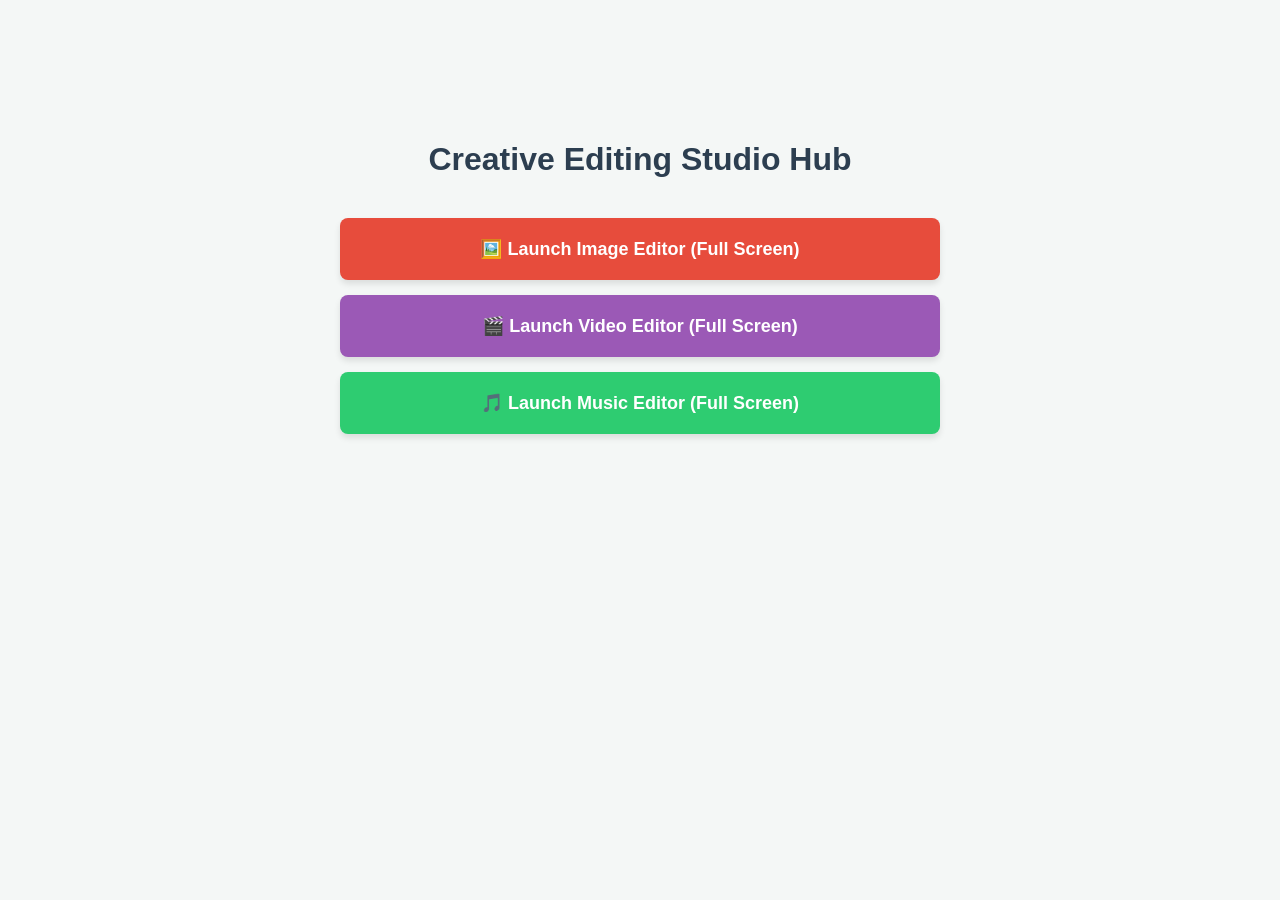
==== commit d3a2bb33: "Update working index.html" ====
--- a/index.html
+++ b/index.html
@@ -2,845 +2,58 @@
 <html lang="en">
 <head>
     <meta charset="UTF-8">
-    <meta name="viewport" content="width=device-width, initial-scale=1.0, maximum-scale=1.0, user-scalable=no">
+    <meta name="viewport" content="width=device-width, initial-scale=1.0">
     <title>Creative Editing Studio Hub</title>
     <style>
-        :root {
-            --bg-light: #f0f4f8;
-            --hub-title: #1e293b;
-            --btn-image: #e04434;
-            --btn-video: #9053b8;
-            --btn-music: #23c55e;
-            --btn-download: #0284c7;
-            --border-color: #343b46;
-            --accent: #3b82f6;
-            --text-main: #f3f4f6;
-            --text-muted: #9ca3af;
+        body {
+            font-family: 'Segoe UI', Tahoma, Geneva, Verdana, sans-serif;
+            background-color: #f4f7f6;
+            color: #333;
+            max-width: 600px;
+            margin: 100px auto;
+            padding: 20px;
+            text-align: center;
         }
-        * {
-            box-sizing: border-box;
-            -webkit-tap-highlight-color: transparent;
+        h1 {
+            color: #2c3e50;
+            margin-bottom: 40px;
         }
-        body {
-            font-family: system-ui, -apple-system, BlinkMacSystemFont, "Segoe UI", Roboto, sans-serif;
-            margin: 0;
-            padding: 0;
-            width: 100vw;
-            height: 100vh;
-            height: 100dvh;
-            background-color: var(--bg-light);
-            overflow: hidden;
-        }
-
-        /* View Router */
-        .view-container {
-            width: 100%;
-            height: 100%;
-            display: none;
-            position: absolute;
-            top: 0;
-            left: 0;
-        }
-        .view-container.active {
-            display: flex;
-        }
-
-        /* 1. Hub Screen Styling */
-        .hub-screen {
-            flex-direction: column;
-            align-items: center;
-            justify-content: center;
-            background-color: var(--bg-light);
-            padding: 20px;
-        }
-        .hub-title {
-            font-size: 38px;
-            font-weight: 800;
-            color: var(--hub-title);
-            margin-bottom: 35px;
-            text-align: center;
-            letter-spacing: -0.5px;
-        }
-        .hub-button-stack {
+        .hub-menu {
             display: flex;
             flex-direction: column;
-            gap: 16px;
-            width: 100%;
-            max-width: 480px;
+            gap: 15px;
         }
-        .hub-btn {
-            width: 100%;
-            padding: 16px 20px;
+        /* Style the tabs as massive click blocks */
+        .tool-link {
+            display: block;
+            padding: 20px;
+            font-size: 18px;
+            font-weight: bold;
+            color: white;
+            text-decoration: none;
             border-radius: 8px;
-            border: none;
-            font-size: 16px;
-            font-weight: 700;
-            cursor: pointer;
-            color: #ffffff;
-            box-shadow: 0 4px 12px rgba(0, 0, 0, 0.12);
-            display: flex;
-            align-items: center;
-            justify-content: center;
-            gap: 10px;
-            transition: transform 0.1s ease, filter 0.1s ease;
+            box-shadow: 0 4px 6px rgba(0,0,0,0.1);
+            transition: transform 0.2s, box-shadow 0.2s;
         }
-        .hub-btn:hover {
+        .tool-link:hover {
             transform: translateY(-2px);
-            filter: brightness(1.05);
+            box-shadow: 0 6px 12px rgba(0,0,0,0.15);
         }
-        .hub-btn:active {
-            transform: translateY(0);
-        }
-        .hub-btn.btn-image { background-color: var(--btn-image); }
-        .hub-btn.btn-video { background-color: var(--btn-video); }
-        .hub-btn.btn-music { background-color: var(--btn-music); }
-        .hub-btn.btn-download { background-color: var(--btn-download); }
-
-        /* 2. Download Tool Screen */
-        .downloader-screen {
-            flex-direction: column;
-            background-color: #111827;
-            color: #f3f4f6;
-            overflow-y: auto;
-            padding: 30px;
-            align-items: center;
-        }
-        .downloader-wrapper {
-            width: 100%;
-            max-width: 780px;
-            display: flex;
-            flex-direction: column;
-            gap: 20px;
-        }
-        .downloader-header {
-            display: flex;
-            justify-content: space-between;
-            align-items: center;
-            border-bottom: 1px solid #374151;
-            padding-bottom: 16px;
-        }
-        .downloader-header h2 {
-            margin: 0;
-            font-size: 24px;
-            font-weight: 800;
-            background: linear-gradient(90deg, #38bdf8, #818cf8);
-            -webkit-background-clip: text;
-            -webkit-text-fill-color: transparent;
-        }
-        .back-hub-btn {
-            background: #1f2937;
-            border: 1px solid #374151;
-            color: #f3f4f6;
-            padding: 8px 16px;
-            border-radius: 6px;
-            cursor: pointer;
-            font-weight: 600;
-            font-size: 13px;
-        }
-        .back-hub-btn:hover { background: #374151; }
-
-        .url-input-card {
-            background: #1f2937;
-            border: 1px solid #374151;
-            border-radius: 12px;
-            padding: 24px;
-            box-shadow: 0 10px 25px rgba(0,0,0,0.4);
-            display: flex;
-            flex-direction: column;
-            gap: 14px;
-        }
-        .url-input-group {
-            display: flex;
-            gap: 10px;
-        }
-        .url-input-group input {
-            flex: 1;
-            padding: 14px 16px;
-            background: #111827;
-            border: 1px solid #4b5563;
-            border-radius: 8px;
-            color: #fff;
-            font-size: 15px;
-            outline: none;
-        }
-        .url-input-group input:focus { border-color: #38bdf8; }
-        .fetch-btn {
-            background: #0284c7;
-            color: #fff;
-            border: none;
-            padding: 0 24px;
-            border-radius: 8px;
-            font-weight: 700;
-            cursor: pointer;
-            font-size: 14px;
-        }
-        .fetch-btn:hover { background: #0369a1; }
-
-        .supported-platforms {
-            font-size: 12px;
-            color: #9ca3af;
-            display: flex;
-            flex-wrap: wrap;
-            gap: 8px;
-            align-items: center;
-        }
-        .platform-tag {
-            background: rgba(255,255,255,0.06);
-            padding: 4px 8px;
-            border-radius: 4px;
-        }
-
-        .results-card {
-            background: #1f2937;
-            border: 1px solid #374151;
-            border-radius: 12px;
-            padding: 20px;
-            display: none;
-            flex-direction: column;
-            gap: 16px;
-        }
-        .media-preview-box {
-            display: flex;
-            gap: 16px;
-            align-items: center;
-            background: #111827;
-            padding: 12px;
-            border-radius: 8px;
-            border: 1px solid #374151;
-        }
-        .media-thumb {
-            width: 140px;
-            height: 85px;
-            background: #374151;
-            border-radius: 6px;
-            display: flex;
-            align-items: center;
-            justify-content: center;
-            color: #9ca3af;
-            font-size: 11px;
-        }
-        .media-meta h4 {
-            margin: 0 0 6px 0;
-            font-size: 16px;
-            color: #fff;
-        }
-        .media-meta p {
-            margin: 0;
-            font-size: 12px;
-            color: #9ca3af;
-            word-break: break-all;
-        }
-
-        .download-options-list {
-            display: flex;
-            flex-direction: column;
-            gap: 10px;
-        }
-        .dl-option-row {
-            display: flex;
-            align-items: center;
-            justify-content: space-between;
-            background: #111827;
-            border: 1px solid #374151;
-            padding: 12px 18px;
-            border-radius: 8px;
-        }
-        .dl-option-info {
-            display: flex;
-            flex-direction: column;
-            gap: 3px;
-        }
-        .dl-option-title { font-weight: 700; font-size: 14px; color: #fff; }
-        .dl-option-desc { font-size: 12px; color: #9ca3af; }
-        .dl-action-btn {
-            background: #0284c7;
-            color: #fff;
-            border: none;
-            padding: 8px 16px;
-            border-radius: 6px;
-            font-weight: 600;
-            font-size: 13px;
-            cursor: pointer;
-            text-decoration: none;
-            display: inline-flex;
-            align-items: center;
-            gap: 5px;
-        }
-        .dl-action-btn:hover { background: #0369a1; }
-        .dl-action-btn.audio-badge { background: #8b5cf6; }
-        .dl-action-btn.audio-badge:hover { background: #7c3aed; }
-
-        /* 3. Image Editor Full Screen Module */
-        .image-studio-screen {
-            display: flex;
-            width: 100vw;
-            height: 100vh;
-            background: #121418;
-            color: #f3f4f6;
-            user-select: none;
-        }
-        .controls-sidebar {
-            width: 356px;
-            background: #1c2026;
-            border-right: 1px solid #343b46;
-            padding: 16px;
-            z-index: 10;
-            height: 100%;
-            overflow-y: auto;
-            display: flex;
-            flex-direction: column;
-            gap: 12px;
-            flex-shrink: 0;
-        }
-        .studio-header {
-            display: flex;
-            align-items: center;
-            justify-content: space-between;
-            border-bottom: 1px solid #343b46;
-            padding-bottom: 10px;
-        }
-        .studio-header h2 {
-            margin: 0;
-            font-size: 18px;
-            font-weight: 700;
-            background: linear-gradient(90deg, #60a5fa, #c084fc);
-            -webkit-background-clip: text;
-            -webkit-text-fill-color: transparent;
-        }
-        .history-bar { display: flex; gap: 6px; }
-        .history-btn {
-            background: #2b313b;
-            color: #f3f4f6;
-            border: 1px solid #343b46;
-            border-radius: 6px;
-            padding: 6px 11px;
-            font-size: 12px;
-            font-weight: 600;
-            cursor: pointer;
-        }
-        .history-btn:disabled { opacity: 0.35; cursor: not-allowed; }
-        .control-card {
-            background: #262b33;
-            border: 1px solid #343b46;
-            border-radius: 8px;
-            padding: 12px;
-        }
-        .section-title {
-            font-size: 11px;
-            font-weight: 700;
-            text-transform: uppercase;
-            color: #9ca3af;
-            margin-bottom: 10px;
-            display: flex;
-            justify-content: space-between;
-        }
-        .btn-grid { display: grid; grid-template-columns: 1fr 1fr; gap: 8px; }
-        .btn-grid-3 { display: grid; grid-template-columns: repeat(3, 1fr); gap: 6px; }
-        .action-btn {
-            background: #323944;
-            color: #f3f4f6;
-            border: 1px solid #434c59;
-            padding: 10px;
-            border-radius: 6px;
-            cursor: pointer;
-            font-weight: 600;
-            font-size: 12px;
-            display: flex;
-            align-items: center;
-            justify-content: center;
-            gap: 6px;
-        }
-        .action-btn.primary { background: #3b82f6; border-color: #3b82f6; color: #fff; }
-        .action-btn.accent-red { background: #e11d48; border-color: #e11d48; color: #fff; }
-        .action-btn.accent-purple { background: linear-gradient(135deg, #6366f1, #8b5cf6); border-color: #8b5cf6; color: #fff; }
-        .slider-row { margin-bottom: 10px; }
-        .slider-header { display: flex; justify-content: space-between; font-size: 11px; color: #d1d5db; margin-bottom: 4px; }
-        input[type="range"] { width: 100%; accent-color: #3b82f6; height: 6px; background: #181b20; border-radius: 4px; }
-        input[type="text"], select { width: 100%; padding: 9px 10px; border-radius: 6px; border: 1px solid #343b46; background: #181b20; color: #fff; font-size: 13px; margin-bottom: 8px; outline: none; }
-        .color-row { display: flex; align-items: center; gap: 8px; margin-top: 4px; }
-        .color-row label { font-size: 11px; color: #d1d5db; flex: 1; }
-        input[type="color"] { width: 48px; height: 32px; border: 1px solid #343b46; border-radius: 4px; background: #181b20; cursor: pointer; }
-        .layer-bar { display: flex; gap: 6px; margin-top: 8px; }
-        .download-btn { background: #10b981; border: none; color: #fff; width: 100%; font-size: 14px; padding: 13px; margin-top: auto; cursor: pointer; border-radius: 6px; font-weight: bold; }
-
-        .canvas-container {
-            flex: 1;
-            height: 100%;
-            display: flex;
-            align-items: center;
-            justify-content: center;
-            background-color: #121418;
-            position: relative;
-            overflow: hidden;
-        }
-        canvas { max-width: 94%; max-height: 92%; box-shadow: 0 18px 50px rgba(0,0,0,0.65); background: transparent; }
-        .floating-status {
-            position: absolute; top: 16px; right: 20px; background: rgba(28, 32, 38, 0.9);
-            border: 1px solid #343b46; padding: 8px 14px; border-radius: 99px; font-size: 12px; color: #d1d5db;
-        }
-        .workspace-context-bar {
-            position: absolute; display: none; align-items: center; gap: 6px; background: rgba(22, 26, 32, 0.96);
-            border: 1px solid #4b5563; padding: 6px 8px; border-radius: 10px; box-shadow: 0 12px 32px rgba(0,0,0,0.65); z-index: 30; transform: translate(-50%, -125%);
-        }
-        .ctx-btn { background: #2d3542; color: #f9fafb; border: 1px solid #455061; border-radius: 6px; padding: 6px 11px; font-size: 12px; font-weight: 600; cursor: pointer; }
-        .ctx-btn.paste-primary { background: linear-gradient(135deg, #3b82f6, #8b5cf6); border-color: #8b5cf6; color: #fff; }
+        .image-btn { background-color: #e74c3c; }
+        .video-btn { background-color: #9b59b6; }
+        .music-btn { background-color: #2ecc71; }
     </style>
 </head>
 <body>
 
-    <!-- ================= 1. CREATIVE EDITING STUDIO HUB ================= -->
-    <div id="viewHub" class="view-container active hub-screen">
-        <div class="hub-title">Creative Editing Studio Hub[cite: 5]</div>
-        <div class="hub-button-stack">
-            <button class="hub-btn btn-image" onclick="switchView('image')">
-                🖼️ Launch Image Editor (Full Screen)[cite: 5]
-            </button>
-            <button class="hub-btn btn-video" onclick="switchView('video')">
-                🎬 Launch Video Editor (Full Screen)[cite: 5]
-            </button>
-            <button class="hub-btn btn-music" onclick="switchView('music')">
-                🎵 Launch Music Editor (Full Screen)[cite: 5]
-            </button>
-            <!-- 4th Tool Tab Added Below -->
-            <button class="hub-btn btn-download" onclick="switchView('download')">
-                📥 Download Tool (Full Screen)
-            </button>
-        </div>
+    <h1>Creative Editing Studio Hub</h1>
+    
+    <div class="hub-menu">
+        <!-- target="_blank" forces your browser to launch this in a brand new, empty full screen tab -->
+        <a href="image.html" target="_blank" class="tool-link image-btn">🖼️ Launch Image Editor (Full Screen)</a>
+        <a href="video.html" target="_blank" class="tool-link video-btn">🎬 Launch Video Editor (Full Screen)</a>
+        <a href="music.html" target="_blank" class="tool-link music-btn">🎵 Launch Music Editor (Full Screen)</a>
     </div>
 
-
-    <!-- ================= 2. DOWNLOAD TOOL SCREEN ================= -->
-    <div id="viewDownload" class="view-container downloader-screen">
-        <div class="downloader-wrapper">
-            <div class="downloader-header">
-                <h2>Universal Video & Audio Downloader</h2>
-                <button class="back-hub-btn" onclick="switchView('hub')">⬅ Back to Hub</button>
-            </div>
-
-            <div class="url-input-card">
-                <label style="font-size: 13px; font-weight: 700; color: #e5e7eb;">Copy & Paste Media URL</label>
-                <div class="url-input-group">
-                    <input type="text" id="targetVideoUrl" placeholder="Paste link from YouTube, Reels, TikTok, Facebook, Shorts, Dailymotion...">
-                    <button class="fetch-btn" id="fetchVideoBtn">Extract Media</button>
-                </div>
-                <div class="supported-platforms">
-                    <span>Supported:</span>
-                    <span class="platform-tag">YouTube & Shorts</span>
-                    <span class="platform-tag">Instagram Reels</span>
-                    <span class="platform-tag">TikTok</span>
-                    <span class="platform-tag">Facebook Watch</span>
-                    <span class="platform-tag">Dailymotion</span>
-                    <span class="platform-tag">X / Twitter</span>
-                </div>
-            </div>
-
-            <div class="results-card" id="downloadResultsCard">
-                <div class="media-preview-box">
-                    <div class="media-thumb" id="previewThumb">Media Preview</div>
-                    <div class="media-meta">
-                        <h4 id="mediaTitle">Detected Video Stream</h4>
-                        <p id="mediaPlatformSource">Source Platform: Auto-Detected</p>
-                    </div>
-                </div>
-
-                <div class="download-options-list" id="downloadOptionsContainer">
-                    <!-- Dynamic resolution rows (Highest -> 240P -> Audio Only) -->
-                </div>
-            </div>
-        </div>
-    </div>
-
-
-    <!-- ================= 3. IMAGE STUDIO SCREEN ================= -->
-    <div id="viewImage" class="view-container image-studio-screen">
-        <div class="controls-sidebar">
-            <div class="studio-header">
-                <h2>Image Studio Pro</h2>
-                <div style="display:flex; gap:6px; align-items:center;">
-                    <button class="history-btn" onclick="switchView('hub')" title="Return to Hub">🏠 Hub</button>
-                    <div class="history-bar">
-                        <button class="history-btn" id="undoBtn" disabled title="Undo">↶</button>
-                        <button class="history-btn" id="redoBtn" disabled title="Redo">↷</button>
-                    </div>
-                </div>
-            </div>
-
-            <div class="control-card">
-                <div class="section-title"><span>1. Media & Clipboard</span></div>
-                <div class="btn-grid">
-                    <button class="action-btn primary" onclick="document.getElementById('bgUpload').click()">Set Background</button>
-                    <button class="action-btn accent-red" onclick="document.getElementById('fgUpload').click()">+ Overlay</button>
-                </div>
-                <div class="btn-grid" style="margin-top:8px;">
-                    <button class="action-btn accent-purple" id="pasteClipboardBtn">📋 Paste Image</button>
-                    <button class="action-btn" id="copySelectedSidebarBtn">📄 Copy Layer</button>
-                </div>
-                <input type="file" id="bgUpload" accept="image/*" style="display:none;">
-                <input type="file" id="fgUpload" accept="image/*" style="display:none;">
-                <div class="layer-bar">
-                    <button class="action-btn" style="flex:1" id="bringFrontBtn">Bring Front</button>
-                    <button class="action-btn" style="flex:1; color:#fca5a5;" id="deleteObjBtn">Delete</button>
-                </div>
-            </div>
-
-            <div class="control-card">
-                <div class="section-title"><span>2. AI Clean Up & Retouch</span></div>
-                <div class="btn-grid">
-                    <button class="action-btn" id="removeBgBtn">Remove BG</button>
-                    <button class="action-btn" id="blurBgBtn">Blur Layer / BG</button>
-                    <button class="action-btn" id="removeObjToolBtn">✨ Clean Up</button>
-                    <button class="action-btn" id="blurObjToolBtn">Blur Object</button>
-                </div>
-                <div id="brushControls" style="display:none; margin-top:10px; padding-top:8px; border-top:1px solid #343b46;">
-                    <div class="slider-header"><span>Brush Size</span><span id="brushSizeVal">38 px</span></div>
-                    <input type="range" id="brushSize" min="8" max="130" value="38">
-                    <div style="display:flex; gap:6px; margin-top:6px;">
-                        <button class="action-btn" style="flex:1" id="exitBrushBtn">Done</button>
-                        <button class="action-btn" style="flex:1" id="clearRetouchBtn">Reset</button>
-                    </div>
-                </div>
-            </div>
-
-            <div class="control-card">
-                <div class="section-title">3. Typography</div>
-                <div style="display:flex; gap:6px; margin-bottom:8px;">
-                    <input type="text" id="textInput" placeholder="Enter text..." style="margin-bottom:0;">
-                    <button class="action-btn primary" id="addTextBtn" style="white-space:nowrap;">+ Text</button>
-                </div>
-                <select id="fontStyle" style="margin-bottom:6px;">
-                    <option value="Inter, Arial, sans-serif">Modern Sans</option>
-                    <option value="Georgia, serif">Editorial Serif</option>
-                    <option value="Impact, sans-serif">Heavy Impact</option>
-                </select>
-                <div class="color-row">
-                    <label>Text/Shape Color</label>
-                    <input type="color" id="activeColorPicker" value="#ffffff">
-                </div>
-            </div>
-
-            <div class="control-card">
-                <div class="section-title">4. Shapes</div>
-                <div class="btn-grid-3">
-                    <button class="action-btn" onclick="addShapeLayer('rect')">Rect</button>
-                    <button class="action-btn" onclick="addShapeLayer('roundRect')">Round</button>
-                    <button class="action-btn" onclick="addShapeLayer('circle')">Circle</button>
-                    <button class="action-btn" onclick="addShapeLayer('star')">Star</button>
-                    <button class="action-btn" onclick="addShapeLayer('arrow')">Arrow</button>
-                    <button class="action-btn" onclick="addShapeLayer('frame')">Frame</button>
-                </div>
-            </div>
-
-            <div class="control-card">
-                <div class="section-title"><span>5. Color & Light</span><span style="cursor:pointer; color:#60a5fa;" id="resetGradingBtn">Reset</span></div>
-                <div class="slider-row"><div class="slider-header"><span>Exposure</span><span id="valExposure">0</span></div><input type="range" id="adjExposure" min="-100" max="100" value="0"></div>
-                <div class="slider-row"><div class="slider-header"><span>Light</span><span id="valLight">0</span></div><input type="range" id="adjLight" min="-100" max="100" value="0"></div>
-                <div class="slider-row"><div class="slider-header"><span>Contrast</span><span id="valContrast">0</span></div><input type="range" id="adjContrast" min="-100" max="100" value="0"></div>
-                <div class="slider-row"><div class="slider-header"><span>Saturation</span><span id="valSaturation">0</span></div><input type="range" id="adjSaturation" min="-100" max="100" value="0"></div>
-                <div class="slider-row"><div class="slider-header"><span>Hue</span><span id="valHue">0°</span></div><input type="range" id="adjHue" min="-180" max="180" value="0"></div>
-                <div class="slider-row" style="margin-bottom:0;"><div class="slider-header"><span>Warmth</span><span id="valWarmth">0</span></div><input type="range" id="adjWarmth" min="-100" max="100" value="0"></div>
-            </div>
-
-            <button class="download-btn" id="saveImage">Export Composite Image</button>
-        </div>
-
-        <div class="canvas-container" id="workspaceContainer">
-            <div class="floating-status" id="statusBanner">Right-click or long-press to paste images</div>
-
-            <div class="workspace-context-bar" id="workspaceContextBar">
-                <button class="ctx-btn paste-primary" id="ctxPasteBtn">📋 Paste Here</button>
-                <button class="ctx-btn" id="ctxCopyBtn" style="display:none;">📄 Copy</button>
-                <button class="ctx-btn" id="ctxDuplicateBtn" style="display:none;">📑 Duplicate</button>
-            </div>
-
-            <canvas id="studioCanvas"></canvas>
-        </div>
-    </div>
-
-
-    <!-- ================= 4. VIDEO & MUSIC PLACEHOLDER SCREENS ================= -->
-    <div id="viewVideo" class="view-container hub-screen">
-        <h2 style="color:var(--hub-title);">Launch Video Editor Module[cite: 5]</h2>
-        <button class="back-hub-btn" style="color:#000; border-color:#999;" onclick="switchView('hub')">⬅ Back to Hub</button>
-    </div>
-
-    <div id="viewMusic" class="view-container hub-screen">
-        <h2 style="color:var(--hub-title);">Launch Music Editor Module[cite: 5]</h2>
-        <button class="back-hub-btn" style="color:#000; border-color:#999;" onclick="switchView('hub')">⬅ Back to Hub</button>
-    </div>
-
-
-    <script>
-        // --- View Navigation Router ---
-        function switchView(viewName) {
-            document.querySelectorAll('.view-container').forEach(el => el.classList.remove('active'));
-            if (viewName === 'hub') document.getElementById('viewHub').classList.add('active');
-            if (viewName === 'image') document.getElementById('viewImage').classList.add('active');
-            if (viewName === 'video') document.getElementById('viewVideo').classList.add('active');
-            if (viewName === 'music') document.getElementById('viewMusic').classList.add('active');
-            if (viewName === 'download') document.getElementById('viewDownload').classList.add('active');
-        }
-
-        // --- Video Downloader Resolution Engine ---
-        document.getElementById('fetchVideoBtn').addEventListener('click', () => {
-            const urlInput = document.getElementById('targetVideoUrl').value.trim();
-            const resultsCard = document.getElementById('downloadResultsCard');
-            const optionsContainer = document.getElementById('downloadOptionsContainer');
-            const mediaTitle = document.getElementById('mediaTitle');
-            const mediaPlatformSource = document.getElementById('mediaPlatformSource');
-            const previewThumb = document.getElementById('previewThumb');
-
-            if (!urlInput) {
-                alert('Please enter or paste a video URL.');
-                return;
-            }
-
-            let platform = 'Universal Media';
-            if (/youtube\.com|youtu\.be/i.test(urlInput)) platform = 'YouTube Video / Shorts';
-            else if (/tiktok\.com/i.test(urlInput)) platform = 'TikTok Video';
-            else if (/instagram\.com/i.test(urlInput)) platform = 'Instagram Reel';
-            else if (/facebook\.com|fb\.watch/i.test(urlInput)) platform = 'Facebook Video';
-            else if (/dailymotion\.com/i.test(urlInput)) platform = 'Dailymotion';
-
-            mediaTitle.textContent = `Extracted Video (${platform})`;
-            mediaPlatformSource.textContent = `Target: ${urlInput}`;
-            previewThumb.textContent = 'Ready';
-
-            const resolutions = [
-                { label: 'Highest Resolution (1080p / 4K UHD)', desc: 'Full quality video with direct soundtrack (.mp4)', res: '1080p', type: 'video' },
-                { label: 'High Definition (720p HD)', desc: 'Standard high-res video stream (.mp4)', res: '720p', type: 'video' },
-                { label: 'Standard Definition (480p SD)', desc: 'Medium file size for mobile sharing (.mp4)', res: '480p', type: 'video' },
-                { label: 'Low Resolution (240p Data Saver)', desc: 'Lowest size compressed bandwidth profile (.mp4)', res: '240p', type: 'video' },
-                { label: 'Audio Only (Highest Bitrate MP3)', desc: 'Pure audio stream without video (.mp3)', res: 'Audio', type: 'audio' }
-            ];
-
-            optionsContainer.innerHTML = '';
-            resolutions.forEach(item => {
-                const row = document.createElement('div');
-                row.className = 'dl-option-row';
-                row.innerHTML = `
-                    <div class="dl-option-info">
-                        <span class="dl-option-title">${item.label}</span>
-                        <span class="dl-option-desc">${item.desc}</span>
-                    </div>
-                    <button class="dl-action-btn ${item.type === 'audio' ? 'audio-badge' : ''}" onclick="triggerDownload('${item.res}', '${platform}')">
-                        ${item.type === 'audio' ? '🎵 Download MP3' : '📥 Download ' + item.res}
-                    </button>
-                `;
-                optionsContainer.appendChild(row);
-            });
-
-            resultsCard.style.display = 'flex';
-        });
-
-        function triggerDownload(quality, platform) {
-            alert(`Download initiated for ${quality} stream from ${platform}.`);
-        }
-
-        // --- Image Studio Engine ---
-        const canvas = document.getElementById('studioCanvas');
-        const ctx = canvas.getContext('2d');
-        const workspaceContainer = document.getElementById('workspaceContainer');
-        const workspaceContextBar = document.getElementById('workspaceContextBar');
-
-        canvas.width = 1200;
-        canvas.height = 800;
-
-        const bgLayer = {
-            img: null,
-            buffer: document.createElement('canvas'),
-            blurLevel: 0,
-            grading: { exposure: 0, light: 0, contrast: 0, saturation: 0, hue: 0, warmth: 0 }
-        };
-        bgLayer.buffer.width = canvas.width;
-        bgLayer.buffer.height = canvas.height;
-        const bgCtx = bgLayer.buffer.getContext('2d');
-
-        let objects = [];
-        let selectedObj = null;
-        let internalClipboardObj = null;
-        let lastWorkspaceTargetPt = { x: canvas.width / 2, y: canvas.height / 2 };
-        let historyStack = [];
-        let historyIndex = -1;
-
-        let interaction = { mode: 'none', startMouse: { x: 0, y: 0 }, startObj: null };
-
-        function cloneCanvas(src) {
-            const c = document.createElement('canvas'); c.width = src.width; c.height = src.height;
-            c.getContext('2d').drawImage(src, 0, 0); return c;
-        }
-
-        function cloneLayer(o) {
-            return { ...o, grading: { ...o.grading }, sourceCanvas: o.type === 'image' ? cloneCanvas(o.sourceCanvas) : null };
-        }
-
-        function saveHistory() {
-            if (historyIndex < historyStack.length - 1) historyStack = historyStack.slice(0, historyIndex + 1);
-            historyStack.push({
-                bgImg: bgLayer.img, bgBuffer: cloneCanvas(bgLayer.buffer), blurLevel: bgLayer.blurLevel,
-                objects: objects.map(cloneLayer)
-            });
-            if (historyStack.length > 30) historyStack.shift(); else historyIndex++;
-            document.getElementById('undoBtn').disabled = historyIndex <= 0;
-            document.getElementById('redoBtn').disabled = historyIndex >= historyStack.length - 1;
-        }
-
-        function restoreHistory(snap) {
-            bgLayer.img = snap.bgImg;
-            bgLayer.buffer = cloneCanvas(snap.bgBuffer);
-            bgLayer.blurLevel = snap.blurLevel;
-            objects = snap.objects.map(cloneLayer);
-            selectedObj = null;
-            renderCompositeBoard();
-        }
-
-        document.getElementById('undoBtn').addEventListener('click', () => { if (historyIndex > 0) restoreHistory(historyStack[--historyIndex]); });
-        document.getElementById('redoBtn').addEventListener('click', () => { if (historyIndex < historyStack.length - 1) restoreHistory(historyStack[++historyIndex]); });
-
-        function hideContextBar() { workspaceContextBar.style.display = 'none'; }
-
-        workspaceContainer.addEventListener('contextmenu', e => {
-            e.preventDefault();
-            const rect = canvas.getBoundingClientRect();
-            lastWorkspaceTargetPt = { x: (e.clientX - rect.left) * (canvas.width / rect.width), y: (e.clientY - rect.top) * (canvas.height / rect.height) };
-            const wRect = workspaceContainer.getBoundingClientRect();
-            workspaceContextBar.style.left = (e.clientX - wRect.left) + 'px';
-            workspaceContextBar.style.top = (e.clientY - wRect.top) + 'px';
-            workspaceContextBar.style.display = 'flex';
-            document.getElementById('ctxCopyBtn').style.display = selectedObj ? 'inline-block' : 'none';
-            document.getElementById('ctxDuplicateBtn').style.display = selectedObj ? 'inline-block' : 'none';
-        });
-
-        document.getElementById('ctxPasteBtn').addEventListener('click', () => {
-            hideContextBar();
-            if (internalClipboardObj) {
-                const copy = cloneLayer(internalClipboardObj);
-                copy.x = lastWorkspaceTargetPt.x; copy.y = lastWorkspaceTargetPt.y;
-                objects.push(copy); selectedObj = copy; saveHistory(); renderCompositeBoard();
-            }
-        });
-
-        document.getElementById('ctxCopyBtn').addEventListener('click', () => {
-            if (selectedObj) internalClipboardObj = cloneLayer(selectedObj);
-            hideContextBar();
-        });
-
-        document.getElementById('ctxDuplicateBtn').addEventListener('click', () => {
-            if (selectedObj) {
-                const copy = cloneLayer(selectedObj);
-                copy.x += 30; copy.y += 30;
-                objects.push(copy); selectedObj = copy; saveHistory(); renderCompositeBoard();
-            }
-            hideContextBar();
-        });
-
-        function loadBackground(file) {
-            const url = URL.createObjectURL(file); const img = new Image();
-            img.onload = () => {
-                bgLayer.img = img; canvas.width = img.width; canvas.height = img.height;
-                bgLayer.buffer.width = img.width; bgLayer.buffer.height = img.height;
-                bgCtx.drawImage(img, 0, 0); saveHistory(); renderCompositeBoard();
-            };
-            img.src = url;
-        }
-
-        function loadOverlay(file) {
-            const url = URL.createObjectURL(file); const img = new Image();
-            img.onload = () => {
-                const offCanvas = document.createElement('canvas'); offCanvas.width = img.width; offCanvas.height = img.height;
-                offCanvas.getContext('2d').drawImage(img, 0, 0);
-                const scale = (canvas.width * 0.4) / img.width;
-                const newObj = {
-                    id: Date.now(), type: 'image', sourceCanvas: offCanvas,
-                    x: canvas.width / 2, y: canvas.height / 2, width: img.width * scale, height: img.height * scale,
-                    rotate: 0, opacity: 1, grading: { exposure: 0, light: 0, contrast: 0, saturation: 0, hue: 0, warmth: 0 }
-                };
-                objects.push(newObj); selectedObj = newObj; saveHistory(); renderCompositeBoard();
-            };
-            img.src = url;
-        }
-
-        document.getElementById('bgUpload').addEventListener('change', e => { if (e.target.files[0]) loadBackground(e.target.files[0]); });
-        document.getElementById('fgUpload').addEventListener('change', e => { if (e.target.files[0]) loadOverlay(e.target.files[0]); });
-
-        document.getElementById('addTextBtn').addEventListener('click', () => {
-            const text = (document.getElementById('textInput').value || 'Sample Text').trim();
-            const color = document.getElementById('activeColorPicker').value;
-            const font = document.getElementById('fontStyle').value;
-            const newObj = {
-                id: Date.now(), type: 'text', text: text, color: color, fontFamily: font,
-                x: canvas.width / 2, y: canvas.height / 2, width: 220, height: 60, rotate: 0, opacity: 1,
-                grading: { exposure: 0, light: 0, contrast: 0, saturation: 0, hue: 0, warmth: 0 }
-            };
-            objects.push(newObj); selectedObj = newObj; saveHistory(); renderCompositeBoard();
-        });
-
-        window.addShapeLayer = function(type) {
-            const color = document.getElementById('activeColorPicker').value;
-            const newObj = {
-                id: Date.now(), type: 'shape', shapeType: type, color: color === '#ffffff' ? '#3b82f6' : color,
-                x: canvas.width / 2, y: canvas.height / 2, width: 140, height: 140, rotate: 0, opacity: 1,
-                grading: { exposure: 0, light: 0, contrast: 0, saturation: 0, hue: 0, warmth: 0 }
-            };
-            objects.push(newObj); selectedObj = newObj; saveHistory(); renderCompositeBoard();
-        };
-
-        canvas.addEventListener('pointerdown', e => {
-            if (e.pointerType === 'mouse' && e.button !== 0) return;
-            hideContextBar();
-            const rect = canvas.getBoundingClientRect();
-            const pt = { x: (e.clientX - rect.left) * (canvas.width / rect.width), y: (e.clientY - rect.top) * (canvas.height / rect.height) };
-
-            for (let i = objects.length - 1; i >= 0; i--) {
-                const o = objects[i];
-                if (Math.abs(pt.x - o.x) <= o.width / 2 && Math.abs(pt.y - o.y) <= o.height / 2) {
-                    selectedObj = o; interaction.mode = 'drag'; interaction.startMouse = pt; interaction.startObj = { ...o };
-                    renderCompositeBoard(); return;
-                }
-            }
-            selectedObj = null; interaction.mode = 'none'; renderCompositeBoard();
-        });
-
-        window.addEventListener('pointermove', e => {
-            if (interaction.mode === 'drag' && selectedObj) {
-                const rect = canvas.getBoundingClientRect();
-                const pt = { x: (e.clientX - rect.left) * (canvas.width / rect.width), y: (e.clientY - rect.top) * (canvas.height / rect.height) };
-                selectedObj.x = interaction.startObj.x + (pt.x - interaction.startMouse.x);
-                selectedObj.y = interaction.startObj.y + (pt.y - interaction.startMouse.y);
-                renderCompositeBoard();
-            }
-        });
-
-        window.addEventListener('pointerup', () => {
-            if (interaction.mode !== 'none') { interaction.mode = 'none'; saveHistory(); renderCompositeBoard(); }
-        });
-
-        function renderCompositeBoard(exportMode = false) {
-            ctx.clearRect(0, 0, canvas.width, canvas.height);
-            if (bgLayer.img) {
-                ctx.drawImage(bgLayer.buffer, 0, 0, canvas.width, canvas.height);
-            }
-            objects.forEach(o => {
-                ctx.save(); ctx.translate(o.x, o.y); ctx.rotate((o.rotate * Math.PI) / 180); ctx.globalAlpha = o.opacity ?? 1;
-                if (o.type === 'image') ctx.drawImage(o.sourceCanvas, -o.width / 2, -o.height / 2, o.width, o.height);
-                else if (o.type === 'shape') { ctx.fillStyle = o.color; ctx.fillRect(-o.width / 2, -o.height / 2, o.width, o.height); }
-                else if (o.type === 'text') { ctx.font = `bold 48px ${o.fontFamily}`; ctx.fillStyle = o.color; ctx.textAlign = 'center'; ctx.textBaseline = 'middle'; ctx.fillText(o.text, 0, 0); }
-                ctx.restore();
-            });
-            if (!exportMode && selectedObj) {
-                ctx.save(); ctx.translate(selectedObj.x, selectedObj.y); ctx.rotate((selectedObj.rotate * Math.PI) / 180);
-                ctx.strokeStyle = '#3b82f6'; ctx.lineWidth = 2; ctx.strokeRect(-selectedObj.width / 2, -selectedObj.height / 2, selectedObj.width, selectedObj.height);
-                ctx.restore();
-            }
-        }
-
-        document.getElementById('saveImage').addEventListener('click', () => {
-            renderCompositeBoard(true);
-            const a = document.createElement('a'); a.download = 'composite.png'; a.href = canvas.toDataURL('image/png'); a.click();
-            renderCompositeBoard(false);
-        });
-
-        saveHistory();
-        renderCompositeBoard();
-    </script>
 </body>
 </html>
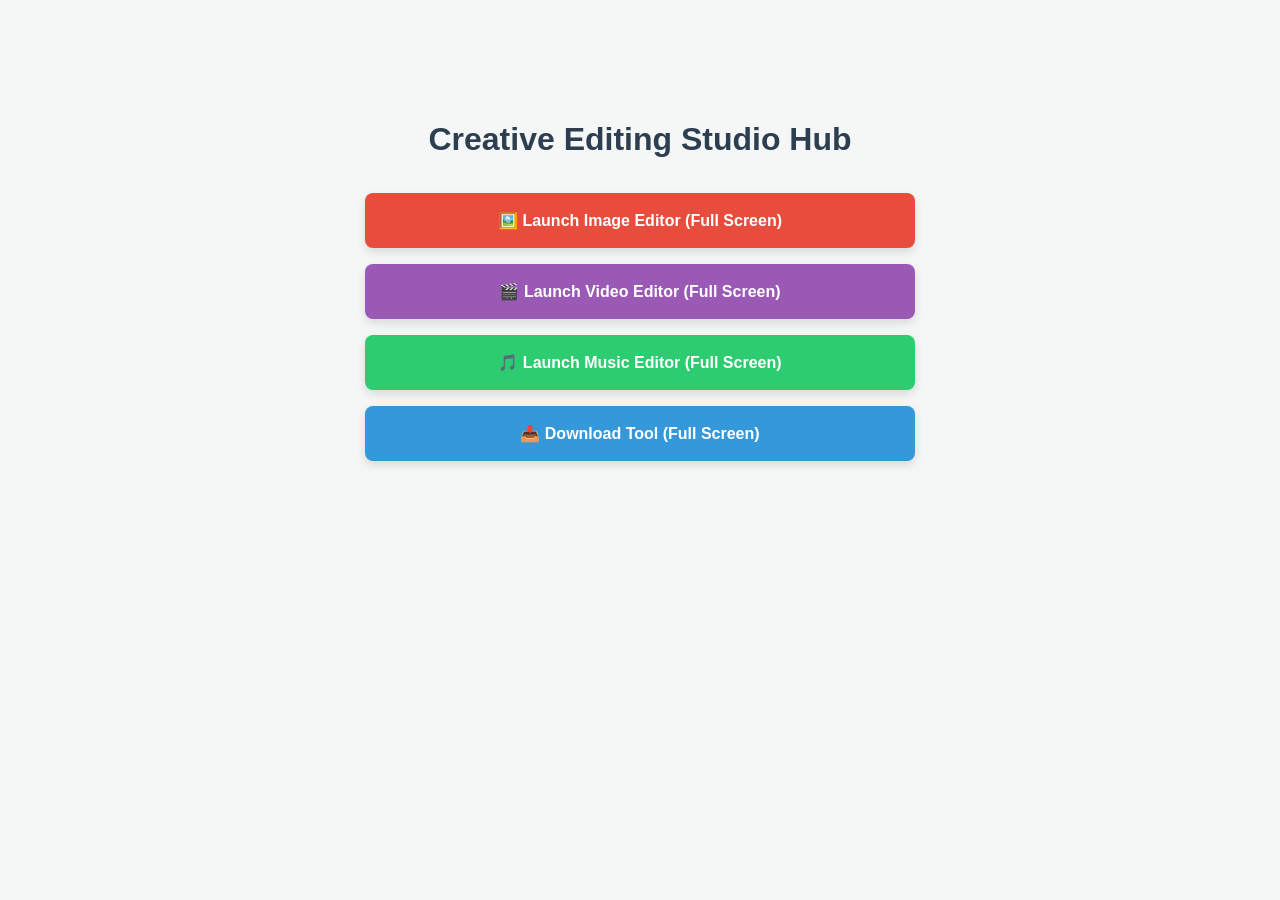
==== commit d183efc1: "Update index.html" ====
--- a/index.html
+++ b/index.html
@@ -9,50 +9,55 @@
             font-family: 'Segoe UI', Tahoma, Geneva, Verdana, sans-serif;
             background-color: #f4f7f6;
             color: #333;
-            max-width: 600px;
-            margin: 100px auto;
+            max-width: 550px;
+            margin: 80px auto;
             padding: 20px;
             text-align: center;
         }
         h1 {
             color: #2c3e50;
-            margin-bottom: 40px;
+            font-size: 32px;
+            margin-bottom: 35px;
         }
-        .hub-menu {
+        .launcher-stack {
             display: flex;
             flex-direction: column;
-            gap: 15px;
+            gap: 16px;
         }
-        /* Style the tabs as massive click blocks */
-        .tool-link {
+        .launch-btn {
             display: block;
-            padding: 20px;
-            font-size: 18px;
+            width: 100%;
+            padding: 18px 24px;
+            font-size: 16px;
             font-weight: bold;
             color: white;
             text-decoration: none;
+            border: none;
             border-radius: 8px;
-            box-shadow: 0 4px 6px rgba(0,0,0,0.1);
-            transition: transform 0.2s, box-shadow 0.2s;
+            cursor: pointer;
+            box-shadow: 0 4px 10px rgba(0,0,0,0.12);
+            transition: transform 0.15s ease, filter 0.15s ease;
+            box-sizing: border-box;
         }
-        .tool-link:hover {
+        .launch-btn:hover {
             transform: translateY(-2px);
-            box-shadow: 0 6px 12px rgba(0,0,0,0.15);
+            filter: brightness(1.06);
         }
-        .image-btn { background-color: #e74c3c; }
-        .video-btn { background-color: #9b59b6; }
-        .music-btn { background-color: #2ecc71; }
+        .btn-image { background-color: #e74c3c; }
+        .btn-video { background-color: #9b59b6; }
+        .btn-music { background-color: #2ecc71; }
+        .btn-download { background-color: #3498db; }
     </style>
 </head>
 <body>
 
     <h1>Creative Editing Studio Hub</h1>
-    
-    <div class="hub-menu">
-        <!-- target="_blank" forces your browser to launch this in a brand new, empty full screen tab -->
-        <a href="image.html" target="_blank" class="tool-link image-btn">🖼️ Launch Image Editor (Full Screen)</a>
-        <a href="video.html" target="_blank" class="tool-link video-btn">🎬 Launch Video Editor (Full Screen)</a>
-        <a href="music.html" target="_blank" class="tool-link music-btn">🎵 Launch Music Editor (Full Screen)</a>
+
+    <div class="launcher-stack">
+        <a class="launch-btn btn-image" href="image.html">🖼️ Launch Image Editor (Full Screen)</a>
+        <a class="launch-btn btn-video" href="video.html">🎬 Launch Video Editor (Full Screen)</a>
+        <a class="launch-btn btn-music" href="music.html">🎵 Launch Music Editor (Full Screen)</a>
+        <a class="launch-btn btn-download" href="download.html">📥 Download Tool (Full Screen)</a>
     </div>
 
 </body>
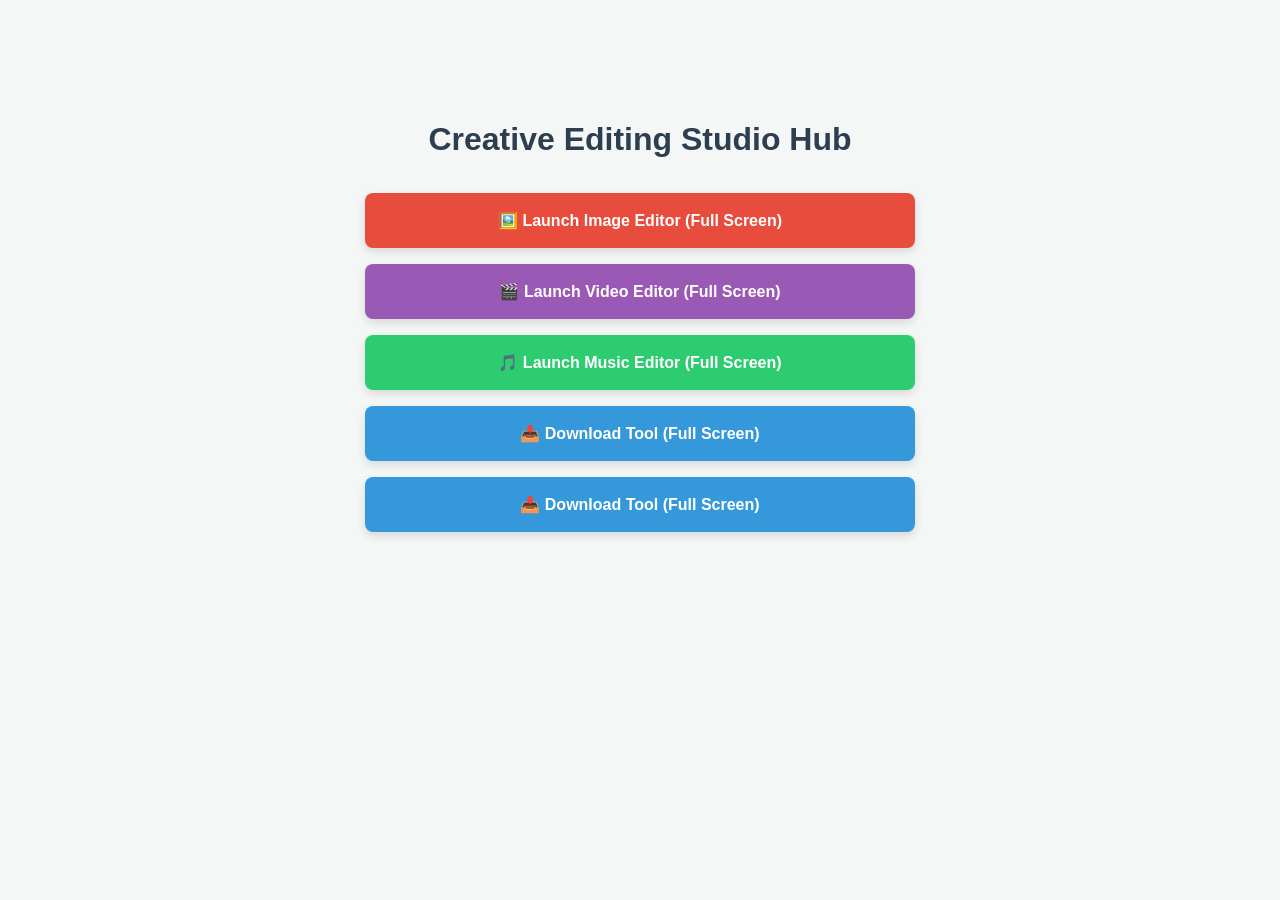
==== commit 4019b526: "Update index.html" ====
--- a/index.html
+++ b/index.html
@@ -47,6 +47,7 @@
         .btn-video { background-color: #9b59b6; }
         .btn-music { background-color: #2ecc71; }
         .btn-download { background-color: #3498db; }
+        .btn-srt_file { background-color: #3498db; }
     </style>
 </head>
 <body>
@@ -58,6 +59,7 @@
         <a class="launch-btn btn-video" href="video.html">🎬 Launch Video Editor (Full Screen)</a>
         <a class="launch-btn btn-music" href="music.html">🎵 Launch Music Editor (Full Screen)</a>
         <a class="launch-btn btn-download" href="download.html">📥 Download Tool (Full Screen)</a>
+        <a class="launch-btn btn-srt_file" href="srt_file.html">📥 Download Tool (Full Screen)</a>
     </div>
 
 </body>
